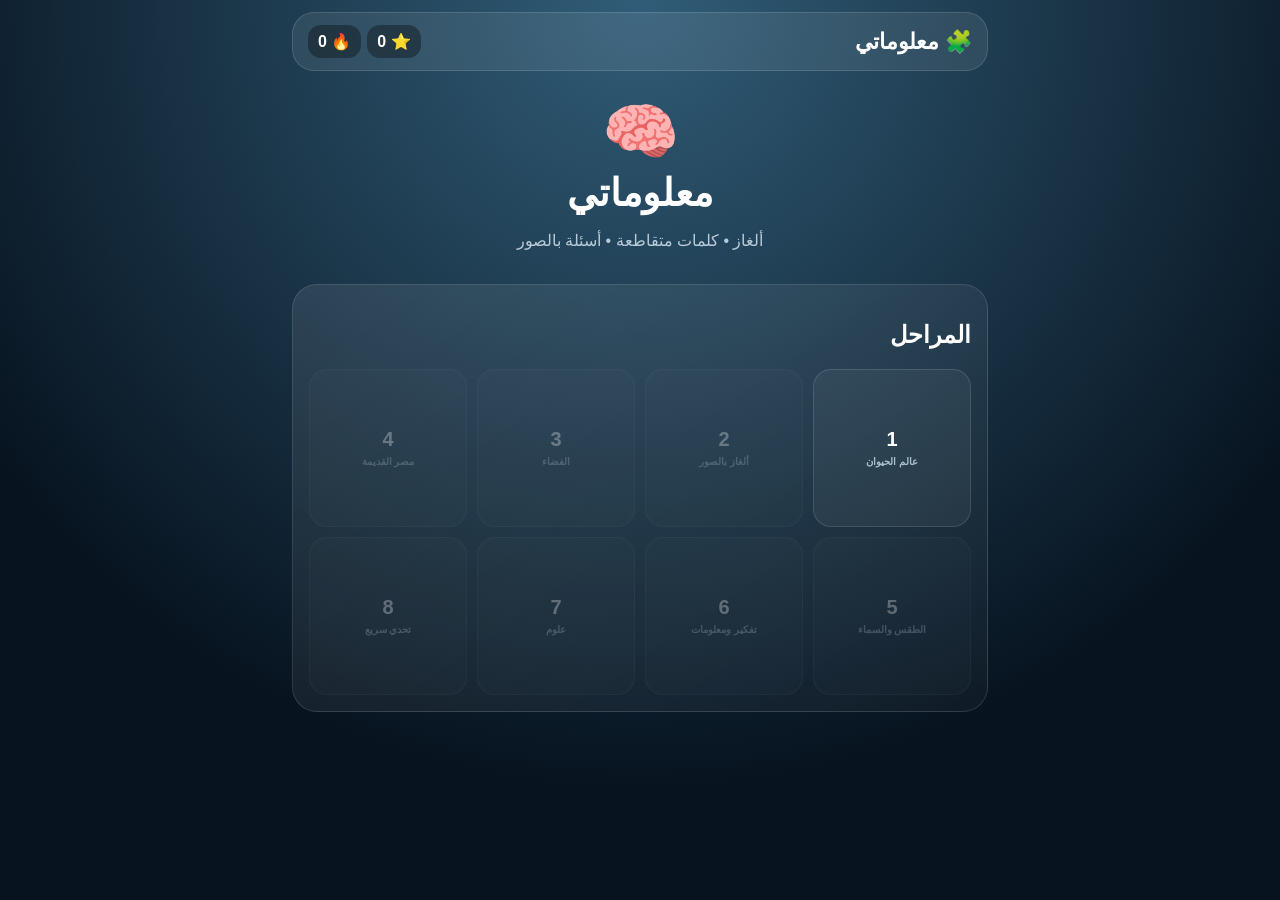
==== index.html @ 5877c662 "إصلاح شبكة الكلمات المتقاطعة وجعل الخانات مدمجة والتحقق تلقائيًا" ====
<!doctype html><html lang="ar" dir="rtl"><head><meta charset="utf-8"><meta name="viewport" content="width=device-width,initial-scale=1,maximum-scale=1,user-scalable=no">
<title>معلوماتي</title><style>
*{box-sizing:border-box}body{margin:0;min-height:100vh;background:radial-gradient(circle at 50% 0,#315d78,#07131f 72%);color:#fff;font-family:Tahoma,Arial,sans-serif}.app{max-width:720px;margin:auto;padding:12px}.top{display:flex;justify-content:space-between;align-items:center;background:#ffffff14;border:1px solid #ffffff22;border-radius:22px;padding:12px 15px}.brand{font-size:22px;font-weight:900}.stats{display:flex;gap:6px}.pill{background:#0005;border-radius:13px;padding:7px 10px;font-weight:900}.screen{display:none}.screen.active{display:block}.hero{text-align:center;padding:25px 10px 18px}.logo{font-size:62px}h1{font-size:38px;margin:3px 0}.hero p{color:#b9cbd8}.card{background:linear-gradient(145deg,#ffffff16,#ffffff08);border:1px solid #ffffff20;border-radius:25px;padding:16px}.levels{display:grid;grid-template-columns:repeat(4,1fr);gap:10px}.level{aspect-ratio:1;border:1px solid #ffffff20;border-radius:18px;background:#ffffff0d;color:#fff;font-size:20px;font-weight:900}.level small{display:block;font-size:10px;color:#a9bfce;margin-top:5px}.level.done{background:#176b54}.level:disabled{opacity:.3}.gamehead{display:flex;align-items:center;justify-content:space-between;margin:12px 0}.back{border:0;border-radius:13px;padding:9px 12px;background:#ffffff14;color:#fff}.topic{text-align:center;color:#b9cbd8;font-size:13px;margin:4px 0 12px}.cluebox{background:#091824;border-radius:18px;padding:13px;margin-bottom:14px}.clueNo{color:#e9bd49;font-weight:900;font-size:13px}.clue{font-size:19px;font-weight:800;line-height:1.5;margin-top:4px}.photo{width:100%;max-height:230px;object-fit:cover;border-radius:15px;margin-top:10px;border:1px solid #ffffff22}.hint{text-align:center;color:#9fb4c2;font-size:12px;margin:5px 0 12px}.grid{display:grid;gap:0;justify-content:center;margin:10px auto 18px;overflow:auto;max-width:100%}.sq{width:42px;height:42px;border:1px solid #526d7d;background:#102331;display:flex;align-items:center;justify-content:center;font-size:21px;font-weight:900;cursor:pointer;position:relative}.sq.active{background:#304d60;border-color:#e6b942;box-shadow:inset 0 0 0 2px #e6b942}.sq.good{background:#176b54;color:#fff}.native{position:absolute;opacity:0;width:1px;height:1px;left:0;bottom:0}.msg{text-align:center;min-height:25px;margin:6px;font-weight:900}.big{width:100%;border:0;border-radius:15px;padding:15px;margin-top:8px;background:linear-gradient(135deg,#f2c14e,#d89220);color:#18120a;font-size:17px;font-weight:900}.secondary{background:#ffffff13;color:#fff}.win{position:fixed;inset:0;background:#020b13ee;display:none;align-items:center;justify-content:center;padding:20px;z-index:9}.win.show{display:flex}.winbox{width:min(430px,100%);text-align:center;background:linear-gradient(145deg,#18334a,#0b1b2a);border:1px solid #ffffff25;border-radius:28px;padding:25px}.emoji{font-size:62px}@media(max-width:430px){.sq{width:35px;height:35px;font-size:17px}.level{font-size:18px}}
</style></head><body><main class="app"><div class="top"><div class="brand">🧩 معلوماتي</div><div class="stats"><span class="pill">⭐ <b id="points">0</b></span><span class="pill">🔥 <b id="streak">0</b></span></div></div>
<section id="home" class="screen active"><div class="hero"><div class="logo">🧠</div><h1>معلوماتي</h1><p>ألغاز • كلمات متقاطعة • أسئلة بالصور</p></div><div class="card"><h2>المراحل</h2><div id="levels" class="levels"></div></div></section>
<section id="game" class="screen"><div class="gamehead"><button class="back" id="back">← المراحل</button><b>المرحلة <span id="num"></span></b><span class="pill">⭐ <span id="gpoints">0</span></span></div><div class="topic" id="topic"></div><div id="clue"></div><div class="card"><div class="hint">اضغط على كلمة لاختيارها، واضغط عليها مرة أخرى لتغيير الاتجاه</div><div id="grid" class="grid"></div><input id="native" class="native" type="text" inputmode="text" autocomplete="off" autocorrect="off" autocapitalize="off"><div id="msg" class="msg"></div><button class="big secondary" id="clear">مسح</button></div></section></main>
<div id="win" class="win"><div class="winbox"><div class="emoji">🎉</div><h2>أحسنت!</h2><p id="wintext"></p><button class="big" id="next">المرحلة التالية</button><button class="big secondary" id="winback">العودة للمراحل</button></div></div>
<script>
const IMG={elephant:'https://commons.wikimedia.org/wiki/Special:Redirect/file/Elephant_calf.jpg',dolphin:'https://commons.wikimedia.org/wiki/Special:Redirect/file/Common_dolphin.jpg',mask:'https://commons.wikimedia.org/wiki/Special:Redirect/file/Mask_of_Tutankhamun.svg',lightning:'https://commons.wikimedia.org/wiki/Special:Redirect/file/LightningImage.jpg'};
const stages=[
{title:'عالم الحيوان',words:[['دولفين','ثديي بحري ذكي يستخدم تحديد الموقع بالصدى'],['فيل','حيوان ضخم يتميز بخرطوم طويل'],['نمر','حيوان مفترس مخطط'],['رعد','صوت يصاحب العواصف الرعدية'],['ليل','الفترة التي تغيب فيها الشمس']]},
{title:'ألغاز بالصور',words:[['قناع','ما الشيء الذهبي الظاهر في الصورة؟',IMG.mask],['برق','ما الظاهرة الجوية الظاهرة في الصورة؟',IMG.lightning],['نسر','ما الطائر الجارح في السؤال؟'],['عين','عضو الإبصار في الإنسان'],['ماء','مادة سائلة أساسية للحياة']]},
{title:'الفضاء',words:[['مجرة','تجمع هائل من النجوم والغاز والغبار'],['قمر','جسم يدور حول كوكب'],['نجوم','أجرام مضيئة في السماء'],['هبل','تلسكوب فضائي شهير'],['مريخ','كوكب يعرف بالكوكب الأحمر']]},
{title:'مصر القديمة',words:[['مومياء','جثمان حُفظ بطريقة خاصة في مصر القديمة'],['ملك','حاكم أو صاحب سلطة'],['هواء','ما يحيط بنا ونتنفسه'],['نهر','مجرى مائي طبيعي'],['ميزان','أداة تستخدم للقياس']]},
{title:'الطقس والسماء',words:[['صاعقة','تفريغ كهربائي قوي يصل إلى الأرض'],['برق','تفريغ كهربائي مرئي في الغلاف الجوي',IMG.lightning],['رعد','صوت يصاحب العواصف الرعدية'],['عين','عضو الإبصار'],['سحاب','تجمع من قطرات الماء أو بلورات الجليد']]},
{title:'تفكير ومعلومات',words:[['محيط','مسطح مائي هائل يحيط بالقارات'],['نيل','نهر شهير يمر في مصر'],['شمس','النجم الأقرب إلى الأرض'],['هرم','بناء ذو جوانب مثلثة'],['مفتاح','أداة تفتح قفلاً']]},
{title:'علوم',words:[['كهرباء','نوع من الطاقة يرتبط بالشحنات الكهربائية'],['ضوء','ما يصل إلى العين من مصدر مضيء'],['نور','إشعاع يجعل الأشياء مرئية'],['ذرة','أصغر وحدة من عنصر كيميائي تحتفظ بخصائصه'],['مجرة','نظام هائل يضم نجوماً كثيرة']]},
{title:'تحدي سريع',words:[['منارة','بناء مرتفع يُهتدى به أو يدل على موقع'],['نسر','طائر جارح قوي'],['اسد','حيوان مفترس يلقب بملك الغابة'],['بحر','مسطح مائي أصغر من المحيط عادة'],['قمر','تابع طبيعي لكوكب']]}
];
let current=0,activeWord=0,answer='',points=+localStorage.mpoints||0,streak=+localStorage.mstreak||0,done=JSON.parse(localStorage.mdone||'[]'),solved={};const $=id=>document.getElementById(id);
function norm(s){return s.replace(/[أإآ]/g,'ا').replace(/ة/g,'ه').replace(/ى/g,'ي').replace(/ـ/g,'').replace(/\s/g,'')}
function save(){localStorage.mpoints=points;localStorage.mstreak=streak;localStorage.mdone=JSON.stringify(done);$('points').textContent=points;$('streak').textContent=streak}
function show(id){document.querySelectorAll('.screen').forEach(x=>x.classList.remove('active'));$(id).classList.add('active')}
function levels(){let h='';stages.forEach((s,i)=>{let locked=i>0&&!done.includes(i-1);h+=`<button class="level ${done.includes(i)?'done':''}" ${locked?'disabled':''} data-i="${i}">${done.includes(i)?'✓':i+1}<small>${s.title}</small></button>`});$('levels').innerHTML=h;document.querySelectorAll('.level').forEach(b=>b.onclick=()=>open(+b.dataset.i))}
function build(){const ws=stages[current].words.map(x=>norm(x[0])),central=ws[0],size=Math.max(15,central.length+8),mid=Math.floor(size/2),g=Array.from({length:size},()=>Array(size).fill('')),placed=[{w:central,r:mid-Math.floor(central.length/2),c:mid,d:'v'}];for(let k=0;k<central.length;k++)g[placed[0].r+k][mid]=central[k];const used=new Set();for(let i=1;i<ws.length;i++){let w=ws[i],found=false;for(let a=0;a<w.length&&!found;a++)for(let b=0;b<central.length&&!found;b++){if(w[a]!==central[b]||used.has(b))continue;let r=mid+b,c=mid-a;if(c<0||c+w.length>size)continue;let ok=true;for(let k=0;k<w.length;k++)if(g[r][c+k]&&g[r][c+k]!==w[k])ok=false;if(ok){for(let k=0;k<w.length;k++)g[r][c+k]=w[k];placed.push({w,r,c,d:'h'});used.add(b);found=true}}}let minR=size,maxR=0,minC=size,maxC=0;for(let r=0;r<size;r++)for(let c=0;c<size;c++)if(g[r][c]){minR=Math.min(minR,r);maxR=Math.max(maxR,r);minC=Math.min(minC,c);maxC=Math.max(maxC,c)}return{g,placed,minR,maxR,minC,maxC}}
function belongs(p,r,c){return p.d==='h'?r===p.r&&c>=p.c&&c<p.c+p.w.length:c===p.c&&r>=p.r&&r<p.r+p.w.length}
function render(){let s=stages[current],lay=build(),cols=lay.maxC-lay.minC+1;$('grid').style.gridTemplateColumns=`repeat(${cols},42px)`;let html='';for(let r=lay.minR;r<=lay.maxR;r++)for(let c=lay.minC;c<=lay.maxC;c++){if(!lay.g[r][c])continue;let hits=lay.placed.map((p,i)=>belongs(p,r,c)?i:-1).filter(i=>i>=0),active=hits.includes(activeWord),ch='';if(active){let p=lay.placed[active],pos=p.d==='h'?c-p.c:r-p.r;ch=norm(answer)[pos]||''}html+=`<div class="sq ${active?'active':''} ${solved[activeWord]?'good':''}" data-r="${r}" data-c="${c}">${ch}</div>`}$('grid').innerHTML=html;document.querySelectorAll('.sq').forEach(x=>x.onclick=()=>select(+x.dataset.r,+x.dataset.c,lay));renderClue(lay)}
function select(r,c,lay){let hits=lay.placed.map((p,i)=>belongs(p,r,c)?i:-1).filter(i=>i>=0);if(!hits.length)return;if(hits.includes(activeWord)&&hits.length>1)activeWord=hits[(hits.indexOf(activeWord)+1)%hits.length];else activeWord=hits[0];answer=solved[activeWord]?norm(stages[current].words[activeWord][0]):'';$('native').value=answer;render();focusInput()}
function renderClue(lay){let w=stages[current].words[activeWord],p=lay.placed[activeWord];$('clue').innerHTML=`<div class="cluebox"><div class="clueNo">${p.d==='h'?'أفقي':'عمودي'} • السؤال ${activeWord+1}</div><div class="clue">${w[1]}</div>${w[2]?`<img class="photo" src="${w[2]}" alt="صورة السؤال">`:''}</div>`}
function focusInput(){let n=$('native');n.focus();try{n.setSelectionRange(n.value.length,n.value.length)}catch(e){}}
function autoCheck(){let w=norm(stages[current].words[activeWord][0]);answer=norm($('native').value).slice(0,w.length);$('native').value=answer;render();if(answer.length===w.length){if(answer===w){solved[activeWord]=true;points+=10;streak++;save();$('msg').textContent='✅ صحيح';setTimeout(nextWord,300)}else{$('msg').textContent='❌ غير صحيح';streak=0;save();setTimeout(()=>{answer='';$('native').value='';$('msg').textContent='';render();focusInput()},450)}}}
function nextWord(){let all=stages[current].words.every((_,i)=>solved[i]);if(all){if(!done.includes(current))done.push(current);points+=50;save();$('wintext').textContent='أكملت المرحلة بنجاح — +50 نقطة';$('win').classList.add('show')}else{let n=stages[current].words.findIndex((_,i)=>!solved[i]);activeWord=n;answer='';$('native').value='';$('msg').textContent='';render();focusInput()}}
function open(i){current=i;activeWord=0;answer='';solved={};$('num').textContent=i+1;$('topic').textContent=stages[i].title;$('msg').textContent='';$('gpoints').textContent=points;show('game');render();setTimeout(focusInput,180)}
$('native').addEventListener('input',autoCheck);$('clear').onclick=()=>{answer='';$('native').value='';$('msg').textContent='';render();focusInput()};$('back').onclick=()=>{levels();show('home')};$('winback').onclick=()=>{$('win').classList.remove('show');levels();show('home')};$('next').onclick=()=>{$('win').classList.remove('show');let n=current+1;if(n<stages.length)open(n);else{levels();show('home')}};save();levels();
</script></body></html>
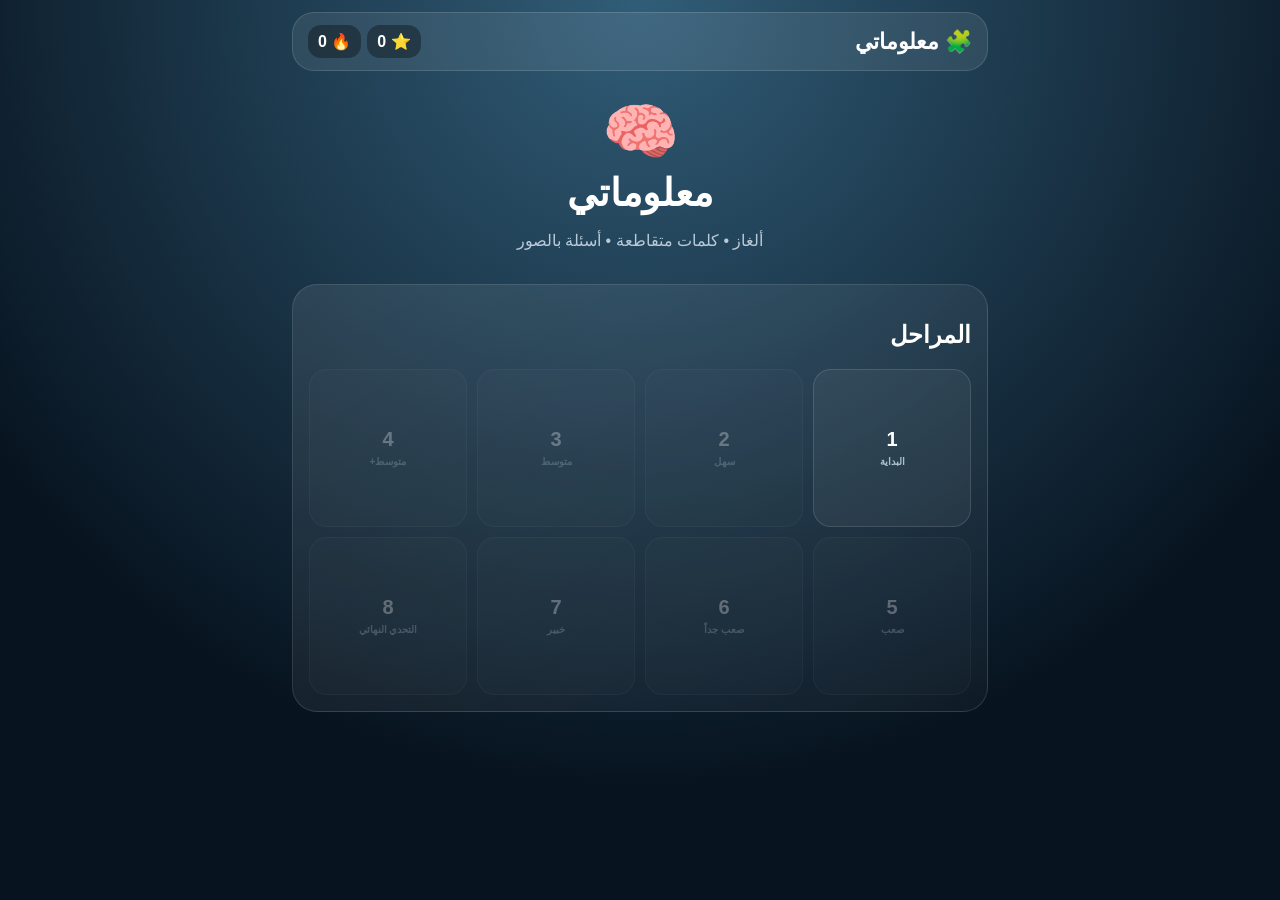
==== commit eb5df9da: "تحسين تدرج الأسئلة وتصميم الكلمات المتقاطعة داخل صندوق" ====
--- a/index.html
+++ b/index.html
@@ -1,35 +1,41 @@
-<!doctype html><html lang="ar" dir="rtl"><head><meta charset="utf-8"><meta name="viewport" content="width=device-width,initial-scale=1,maximum-scale=1,user-scalable=no">
-<title>معلوماتي</title><style>
-*{box-sizing:border-box}body{margin:0;min-height:100vh;background:radial-gradient(circle at 50% 0,#315d78,#07131f 72%);color:#fff;font-family:Tahoma,Arial,sans-serif}.app{max-width:720px;margin:auto;padding:12px}.top{display:flex;justify-content:space-between;align-items:center;background:#ffffff14;border:1px solid #ffffff22;border-radius:22px;padding:12px 15px}.brand{font-size:22px;font-weight:900}.stats{display:flex;gap:6px}.pill{background:#0005;border-radius:13px;padding:7px 10px;font-weight:900}.screen{display:none}.screen.active{display:block}.hero{text-align:center;padding:25px 10px 18px}.logo{font-size:62px}h1{font-size:38px;margin:3px 0}.hero p{color:#b9cbd8}.card{background:linear-gradient(145deg,#ffffff16,#ffffff08);border:1px solid #ffffff20;border-radius:25px;padding:16px}.levels{display:grid;grid-template-columns:repeat(4,1fr);gap:10px}.level{aspect-ratio:1;border:1px solid #ffffff20;border-radius:18px;background:#ffffff0d;color:#fff;font-size:20px;font-weight:900}.level small{display:block;font-size:10px;color:#a9bfce;margin-top:5px}.level.done{background:#176b54}.level:disabled{opacity:.3}.gamehead{display:flex;align-items:center;justify-content:space-between;margin:12px 0}.back{border:0;border-radius:13px;padding:9px 12px;background:#ffffff14;color:#fff}.topic{text-align:center;color:#b9cbd8;font-size:13px;margin:4px 0 12px}.cluebox{background:#091824;border-radius:18px;padding:13px;margin-bottom:14px}.clueNo{color:#e9bd49;font-weight:900;font-size:13px}.clue{font-size:19px;font-weight:800;line-height:1.5;margin-top:4px}.photo{width:100%;max-height:230px;object-fit:cover;border-radius:15px;margin-top:10px;border:1px solid #ffffff22}.hint{text-align:center;color:#9fb4c2;font-size:12px;margin:5px 0 12px}.grid{display:grid;gap:0;justify-content:center;margin:10px auto 18px;overflow:auto;max-width:100%}.sq{width:42px;height:42px;border:1px solid #526d7d;background:#102331;display:flex;align-items:center;justify-content:center;font-size:21px;font-weight:900;cursor:pointer;position:relative}.sq.active{background:#304d60;border-color:#e6b942;box-shadow:inset 0 0 0 2px #e6b942}.sq.good{background:#176b54;color:#fff}.native{position:absolute;opacity:0;width:1px;height:1px;left:0;bottom:0}.msg{text-align:center;min-height:25px;margin:6px;font-weight:900}.big{width:100%;border:0;border-radius:15px;padding:15px;margin-top:8px;background:linear-gradient(135deg,#f2c14e,#d89220);color:#18120a;font-size:17px;font-weight:900}.secondary{background:#ffffff13;color:#fff}.win{position:fixed;inset:0;background:#020b13ee;display:none;align-items:center;justify-content:center;padding:20px;z-index:9}.win.show{display:flex}.winbox{width:min(430px,100%);text-align:center;background:linear-gradient(145deg,#18334a,#0b1b2a);border:1px solid #ffffff25;border-radius:28px;padding:25px}.emoji{font-size:62px}@media(max-width:430px){.sq{width:35px;height:35px;font-size:17px}.level{font-size:18px}}
-</style></head><body><main class="app"><div class="top"><div class="brand">🧩 معلوماتي</div><div class="stats"><span class="pill">⭐ <b id="points">0</b></span><span class="pill">🔥 <b id="streak">0</b></span></div></div>
+<!doctype html>
+<html lang="ar" dir="rtl">
+<head>
+<meta charset="utf-8"><meta name="viewport" content="width=device-width,initial-scale=1,maximum-scale=1,user-scalable=no">
+<title>معلوماتي</title>
+<style>
+*{box-sizing:border-box}body{margin:0;min-height:100vh;background:radial-gradient(circle at 50% 0,#315d78,#07131f 72%);color:#fff;font-family:Tahoma,Arial,sans-serif}.app{max-width:720px;margin:auto;padding:12px}.top{display:flex;justify-content:space-between;align-items:center;background:#ffffff14;border:1px solid #ffffff22;border-radius:22px;padding:12px 15px}.brand{font-size:22px;font-weight:900}.stats{display:flex;gap:6px}.pill{background:#0005;border-radius:13px;padding:7px 10px;font-weight:900}.screen{display:none}.screen.active{display:block}.hero{text-align:center;padding:25px 10px 18px}.logo{font-size:62px}h1{font-size:38px;margin:3px 0}.hero p{color:#b9cbd8}.card{background:linear-gradient(145deg,#ffffff16,#ffffff08);border:1px solid #ffffff20;border-radius:25px;padding:16px}.levels{display:grid;grid-template-columns:repeat(4,1fr);gap:10px}.level{aspect-ratio:1;border:1px solid #ffffff20;border-radius:18px;background:#ffffff0d;color:#fff;font-size:20px;font-weight:900}.level small{display:block;font-size:10px;color:#a9bfce;margin-top:5px}.level.done{background:#176b54}.level:disabled{opacity:.3}.gamehead{display:flex;align-items:center;justify-content:space-between;margin:12px 0}.back{border:0;border-radius:13px;padding:9px 12px;background:#ffffff14;color:#fff}.topic{text-align:center;color:#b9cbd8;font-size:13px;margin:4px 0 12px}.cluebox{background:#091824;border-radius:18px;padding:13px;margin-bottom:14px}.clueNo{color:#e9bd49;font-weight:900;font-size:13px}.clue{font-size:19px;font-weight:800;line-height:1.5;margin-top:4px}.photo{width:100%;max-height:210px;object-fit:cover;border-radius:15px;margin-top:10px;border:1px solid #ffffff22}.hint{text-align:center;color:#9fb4c2;font-size:12px;margin:5px 0 12px}.board{display:flex;justify-content:center;padding:12px;background:#07131d;border-radius:22px;border:2px solid #526d7d;box-shadow:inset 0 0 0 4px #0d2432;margin-bottom:15px}.grid{--cell:39px;display:grid;gap:2px;justify-content:center;touch-action:manipulation}.sq,.void{width:var(--cell);height:var(--cell)}.sq{border:1px solid #607b8a;background:#102b3a;display:flex;align-items:center;justify-content:center;font-size:20px;font-weight:900;cursor:pointer;border-radius:3px}.void{background:#030b11;border:1px solid #07131a;border-radius:3px}.sq.active{background:#304d60;border-color:#e6b942;box-shadow:inset 0 0 0 2px #e6b942}.sq.good{background:#176b54;color:#fff}.native{position:fixed;opacity:0;width:1px;height:1px;left:0;bottom:0;border:0;padding:0}.msg{text-align:center;min-height:25px;margin:6px;font-weight:900}.big{width:100%;border:0;border-radius:15px;padding:15px;margin-top:8px;background:linear-gradient(135deg,#f2c14e,#d89220);color:#18120a;font-size:17px;font-weight:900}.secondary{background:#ffffff13;color:#fff}.win{position:fixed;inset:0;background:#020b13ee;display:none;align-items:center;justify-content:center;padding:20px;z-index:9}.win.show{display:flex}.winbox{width:min(430px,100%);text-align:center;background:linear-gradient(145deg,#18334a,#0b1b2a);border:1px solid #ffffff25;border-radius:28px;padding:25px}.emoji{font-size:62px}@media(max-width:430px){.grid{--cell:32px}.sq{font-size:16px}.board{padding:8px}.level{font-size:18px}}
+</style>
+</head>
+<body>
+<main class="app"><div class="top"><div class="brand">🧩 معلوماتي</div><div class="stats"><span class="pill">⭐ <b id="points">0</b></span><span class="pill">🔥 <b id="streak">0</b></span></div></div>
 <section id="home" class="screen active"><div class="hero"><div class="logo">🧠</div><h1>معلوماتي</h1><p>ألغاز • كلمات متقاطعة • أسئلة بالصور</p></div><div class="card"><h2>المراحل</h2><div id="levels" class="levels"></div></div></section>
-<section id="game" class="screen"><div class="gamehead"><button class="back" id="back">← المراحل</button><b>المرحلة <span id="num"></span></b><span class="pill">⭐ <span id="gpoints">0</span></span></div><div class="topic" id="topic"></div><div id="clue"></div><div class="card"><div class="hint">اضغط على كلمة لاختيارها، واضغط عليها مرة أخرى لتغيير الاتجاه</div><div id="grid" class="grid"></div><input id="native" class="native" type="text" inputmode="text" autocomplete="off" autocorrect="off" autocapitalize="off"><div id="msg" class="msg"></div><button class="big secondary" id="clear">مسح</button></div></section></main>
+<section id="game" class="screen"><div class="gamehead"><button class="back" id="back">← المراحل</button><b>المرحلة <span id="num"></span></b><span class="pill">⭐ <span id="gpoints">0</span></span></div><div class="topic" id="topic"></div><div id="clue"></div><div class="card"><div class="hint">اختر الكلمة ثم اكتب الإجابة. الحروف الصحيحة تبقى ظاهرة في الصندوق.</div><div class="board"><div id="grid" class="grid"></div></div><input id="native" class="native" type="text" inputmode="text" autocomplete="off" autocorrect="off" autocapitalize="off"><div id="msg" class="msg"></div><button class="big secondary" id="clear">مسح</button></div></section></main>
 <div id="win" class="win"><div class="winbox"><div class="emoji">🎉</div><h2>أحسنت!</h2><p id="wintext"></p><button class="big" id="next">المرحلة التالية</button><button class="big secondary" id="winback">العودة للمراحل</button></div></div>
 <script>
-const IMG={elephant:'https://commons.wikimedia.org/wiki/Special:Redirect/file/Elephant_calf.jpg',dolphin:'https://commons.wikimedia.org/wiki/Special:Redirect/file/Common_dolphin.jpg',mask:'https://commons.wikimedia.org/wiki/Special:Redirect/file/Mask_of_Tutankhamun.svg',lightning:'https://commons.wikimedia.org/wiki/Special:Redirect/file/LightningImage.jpg'};
+const IMG={mask:'https://commons.wikimedia.org/wiki/Special:Redirect/file/Mask_of_Tutankhamun.svg',lightning:'https://commons.wikimedia.org/wiki/Special:Redirect/file/LightningImage.jpg'};
 const stages=[
-{title:'عالم الحيوان',words:[['دولفين','ثديي بحري ذكي يستخدم تحديد الموقع بالصدى'],['فيل','حيوان ضخم يتميز بخرطوم طويل'],['نمر','حيوان مفترس مخطط'],['رعد','صوت يصاحب العواصف الرعدية'],['ليل','الفترة التي تغيب فيها الشمس']]},
-{title:'ألغاز بالصور',words:[['قناع','ما الشيء الذهبي الظاهر في الصورة؟',IMG.mask],['برق','ما الظاهرة الجوية الظاهرة في الصورة؟',IMG.lightning],['نسر','ما الطائر الجارح في السؤال؟'],['عين','عضو الإبصار في الإنسان'],['ماء','مادة سائلة أساسية للحياة']]},
-{title:'الفضاء',words:[['مجرة','تجمع هائل من النجوم والغاز والغبار'],['قمر','جسم يدور حول كوكب'],['نجوم','أجرام مضيئة في السماء'],['هبل','تلسكوب فضائي شهير'],['مريخ','كوكب يعرف بالكوكب الأحمر']]},
-{title:'مصر القديمة',words:[['مومياء','جثمان حُفظ بطريقة خاصة في مصر القديمة'],['ملك','حاكم أو صاحب سلطة'],['هواء','ما يحيط بنا ونتنفسه'],['نهر','مجرى مائي طبيعي'],['ميزان','أداة تستخدم للقياس']]},
-{title:'الطقس والسماء',words:[['صاعقة','تفريغ كهربائي قوي يصل إلى الأرض'],['برق','تفريغ كهربائي مرئي في الغلاف الجوي',IMG.lightning],['رعد','صوت يصاحب العواصف الرعدية'],['عين','عضو الإبصار'],['سحاب','تجمع من قطرات الماء أو بلورات الجليد']]},
-{title:'تفكير ومعلومات',words:[['محيط','مسطح مائي هائل يحيط بالقارات'],['نيل','نهر شهير يمر في مصر'],['شمس','النجم الأقرب إلى الأرض'],['هرم','بناء ذو جوانب مثلثة'],['مفتاح','أداة تفتح قفلاً']]},
-{title:'علوم',words:[['كهرباء','نوع من الطاقة يرتبط بالشحنات الكهربائية'],['ضوء','ما يصل إلى العين من مصدر مضيء'],['نور','إشعاع يجعل الأشياء مرئية'],['ذرة','أصغر وحدة من عنصر كيميائي تحتفظ بخصائصه'],['مجرة','نظام هائل يضم نجوماً كثيرة']]},
-{title:'تحدي سريع',words:[['منارة','بناء مرتفع يُهتدى به أو يدل على موقع'],['نسر','طائر جارح قوي'],['اسد','حيوان مفترس يلقب بملك الغابة'],['بحر','مسطح مائي أصغر من المحيط عادة'],['قمر','تابع طبيعي لكوكب']]}
+{title:'البداية',words:[['قط','حيوان أليف صغير'],['شمس','نجم نراه نهاراً'],['بحر','مسطح مائي واسع'],['قمر','جسم نراه ليلاً'],['فيل','حيوان ضخم له خرطوم'],['نحلة','حشرة تنتج العسل']]},
+{title:'سهل',words:[['دولفين','ثديي يعيش في البحر'],['نمر','حيوان مفترس مخطط'],['مطر','ماء ينزل من السحب'],['نسر','طائر جارح قوي'],['هرم','بناء هندسي شهير'],['مفتاح','أداة تفتح القفل']]},
+{title:'متوسط',words:[['مجرة','تجمع هائل من النجوم'],['بوصلة','أداة تحدد الاتجاهات'],['بركان','جبل قد يقذف الحمم'],['مومياء','جثمان حُفظ بطريقة خاصة'],['زرافة','حيوان طويل الرقبة'],['كهرباء','طاقة مرتبطة بالشحنات']]},
+{title:'متوسط+',words:[['ديناصور','حيوان عاش في عصور قديمة'],['محيط','مسطح مائي هائل يحيط بالقارات'],['صاعقة','تفريغ كهربائي قوي يصل إلى الأرض'],['حضارة','مجتمع متقدم له نظم وثقافة'],['جاذبية','قوة تجذب الأجسام نحو بعضها'],['مغناطيس','جسم يجذب بعض المعادن']]},
+{title:'صعب',words:[['فوتوسينثيز','عملية تصنع بها النباتات غذاءها من الضوء'],['استوائية','منطقة قريبة من خط الاستواء'],['كوكبة','مجموعة نجوم تبدو كأنها شكل معين'],['زئبق','أقرب كوكب إلى الشمس'],['تلسكوب','أداة لرؤية الأجرام البعيدة'],['احتباس','ظاهرة ارتفاع حرارة الغلاف الجوي']]},
+{title:'صعب جداً',words:[['كروموسوم','بنية تحمل المادة الوراثية داخل الخلية'],['ميكروسكوب','أداة تكبر الأجسام الدقيقة'],['ديناميكا','فرع من الميكانيكا يدرس الحركة والقوى'],['فسيولوجيا','علم وظائف أعضاء الكائنات الحية'],['أحفورة','بقايا أو آثار كائنات قديمة محفوظة'],['مجرة','نظام هائل من النجوم والغاز والغبار']]},
+{title:'خبير',words:[['أنثروبولوجيا','علم يدرس الإنسان وثقافاته وتطوره'],['جيولوجيا','علم يدرس الأرض وبنيتها وتاريخها'],['كهرومغناطيسية','مجال يدرس العلاقة بين الكهرباء والمغناطيسية'],['ميثولوجيا','دراسة الأساطير ومجموعاتها'],['فلكلوري','ما يتعلق بالموروث الشعبي'],['بيولوجيا','علم دراسة الكائنات الحية']]},
+{title:'التحدي النهائي',words:[['فلسفة','بحث عقلي في قضايا الوجود والمعرفة والقيم'],['فيزياء','علم يدرس المادة والطاقة والقوانين الطبيعية'],['استعمار','سيطرة دولة على أرض أو شعب خارج حدودها'],['ديمقراطية','نظام يقوم على مشاركة الشعب في الحكم'],['معلوماتية','مجال يهتم بمعالجة المعلومات حاسوبياً'],['حضارة','منظومة متكاملة من منجزات مجتمع ما']]}
 ];
-let current=0,activeWord=0,answer='',points=+localStorage.mpoints||0,streak=+localStorage.mstreak||0,done=JSON.parse(localStorage.mdone||'[]'),solved={};const $=id=>document.getElementById(id);
-function norm(s){return s.replace(/[أإآ]/g,'ا').replace(/ة/g,'ه').replace(/ى/g,'ي').replace(/ـ/g,'').replace(/\s/g,'')}
-function save(){localStorage.mpoints=points;localStorage.mstreak=streak;localStorage.mdone=JSON.stringify(done);$('points').textContent=points;$('streak').textContent=streak}
+let current=0,activeWord=0,answer='',points=+localStorage.mpoints||0,streak=+localStorage.mstreak||0,done=JSON.parse(localStorage.mdone||'[]'),solved={};
+const $=id=>document.getElementById(id);function norm(s){return String(s).replace(/[أإآ]/g,'ا').replace(/ة/g,'ه').replace(/ى/g,'ي').replace(/ـ/g,'').replace(/\s/g,'')}
+function save(){localStorage.mpoints=points;localStorage.mstreak=streak;localStorage.mdone=JSON.stringify(done);$('points').textContent=points;$('streak').textContent=streak;$('gpoints').textContent=points}
 function show(id){document.querySelectorAll('.screen').forEach(x=>x.classList.remove('active'));$(id).classList.add('active')}
-function levels(){let h='';stages.forEach((s,i)=>{let locked=i>0&&!done.includes(i-1);h+=`<button class="level ${done.includes(i)?'done':''}" ${locked?'disabled':''} data-i="${i}">${done.includes(i)?'✓':i+1}<small>${s.title}</small></button>`});$('levels').innerHTML=h;document.querySelectorAll('.level').forEach(b=>b.onclick=()=>open(+b.dataset.i))}
-function build(){const ws=stages[current].words.map(x=>norm(x[0])),central=ws[0],size=Math.max(15,central.length+8),mid=Math.floor(size/2),g=Array.from({length:size},()=>Array(size).fill('')),placed=[{w:central,r:mid-Math.floor(central.length/2),c:mid,d:'v'}];for(let k=0;k<central.length;k++)g[placed[0].r+k][mid]=central[k];const used=new Set();for(let i=1;i<ws.length;i++){let w=ws[i],found=false;for(let a=0;a<w.length&&!found;a++)for(let b=0;b<central.length&&!found;b++){if(w[a]!==central[b]||used.has(b))continue;let r=mid+b,c=mid-a;if(c<0||c+w.length>size)continue;let ok=true;for(let k=0;k<w.length;k++)if(g[r][c+k]&&g[r][c+k]!==w[k])ok=false;if(ok){for(let k=0;k<w.length;k++)g[r][c+k]=w[k];placed.push({w,r,c,d:'h'});used.add(b);found=true}}}let minR=size,maxR=0,minC=size,maxC=0;for(let r=0;r<size;r++)for(let c=0;c<size;c++)if(g[r][c]){minR=Math.min(minR,r);maxR=Math.max(maxR,r);minC=Math.min(minC,c);maxC=Math.max(maxC,c)}return{g,placed,minR,maxR,minC,maxC}}
-function belongs(p,r,c){return p.d==='h'?r===p.r&&c>=p.c&&c<p.c+p.w.length:c===p.c&&r>=p.r&&r<p.r+p.w.length}
-function render(){let s=stages[current],lay=build(),cols=lay.maxC-lay.minC+1;$('grid').style.gridTemplateColumns=`repeat(${cols},42px)`;let html='';for(let r=lay.minR;r<=lay.maxR;r++)for(let c=lay.minC;c<=lay.maxC;c++){if(!lay.g[r][c])continue;let hits=lay.placed.map((p,i)=>belongs(p,r,c)?i:-1).filter(i=>i>=0),active=hits.includes(activeWord),ch='';if(active){let p=lay.placed[active],pos=p.d==='h'?c-p.c:r-p.r;ch=norm(answer)[pos]||''}html+=`<div class="sq ${active?'active':''} ${solved[activeWord]?'good':''}" data-r="${r}" data-c="${c}">${ch}</div>`}$('grid').innerHTML=html;document.querySelectorAll('.sq').forEach(x=>x.onclick=()=>select(+x.dataset.r,+x.dataset.c,lay));renderClue(lay)}
-function select(r,c,lay){let hits=lay.placed.map((p,i)=>belongs(p,r,c)?i:-1).filter(i=>i>=0);if(!hits.length)return;if(hits.includes(activeWord)&&hits.length>1)activeWord=hits[(hits.indexOf(activeWord)+1)%hits.length];else activeWord=hits[0];answer=solved[activeWord]?norm(stages[current].words[activeWord][0]):'';$('native').value=answer;render();focusInput()}
-function renderClue(lay){let w=stages[current].words[activeWord],p=lay.placed[activeWord];$('clue').innerHTML=`<div class="cluebox"><div class="clueNo">${p.d==='h'?'أفقي':'عمودي'} • السؤال ${activeWord+1}</div><div class="clue">${w[1]}</div>${w[2]?`<img class="photo" src="${w[2]}" alt="صورة السؤال">`:''}</div>`}
+function levels(){let h='';stages.forEach((s,i)=>{let locked=i>0&&!done.includes(i-1);h+=`<button class="level ${done.includes(i)?'done':''}" ${locked?'disabled':''} data-i="${i}">${done.includes(i)?'✓':i+1}<small>${s.title}</small></button>`});$('levels').innerHTML=h;document.querySelectorAll('.level').forEach(b=>b.onclick=()=>openStage(+b.dataset.i))}
+function makeLayout(){const words=stages[current].words.map(x=>norm(x[0]));let size=15;let g=Array.from({length:size},()=>Array(size).fill(''));let pos=[];let order=[...words.keys()].sort((a,b)=>words[b].length-words[a].length);function fits(w,r,c,d){for(let k=0;k<w.length;k++){let rr=r+(d==='v'?k:0),cc=c+(d==='h'?k:0);if(rr<1||rr>=size-1||cc<1||cc>=size-1)return false;let x=g[rr][cc];if(x&&x!==w[k])return false}return true}function put(w,r,c,d,idx){for(let k=0;k<w.length;k++){let rr=r+(d==='v'?k:0),cc=c+(d==='h'?k:0);g[rr][cc]=w[k]}pos.push({idx,w,r,c,d})}let first=order[0],w=words[first];put(w,Math.floor(size/2)-Math.floor(w.length/2),Math.floor(size/2),'h',first);for(let oi=1;oi<order.length;oi++){let idx=order[oi],ww=words[idx],placed=false;for(let tries=0;tries<400&&!placed;tries++){let base=pos[Math.floor(Math.random()*pos.length)],d=base.d==='h'?'v':'h';let common=[];for(let a=0;a<ww.length;a++)for(let b=0;b<base.w.length;b++)if(ww[a]===base.w[b])common.push([a,b]);if(!common.length)continue;let [a,b]=common[Math.floor(Math.random()*common.length)];let r=base.r+(base.d==='v'?b:0)-(d==='v'?a:0),c=base.c+(base.d==='h'?b:0)-(d==='h'?a:0);if(fits(ww,r,c,d)){put(ww,r,c,d,idx);placed=true}}if(!placed){for(let r=2;r<size-2&&!placed;r++)for(let c=2;c<size-2&&!placed;c++)for(let d of ['h','v'])if(fits(ww,r,c,d)){put(ww,r,c,d,idx);placed=true}}}let min=1,max=size-2;return{g,pos,min,max}}
+function render(){let L=makeLayout();window.layout=L;let n=L.max-L.min+1;$('grid').style.gridTemplateColumns=`repeat(${n},var(--cell))`;let h='';for(let r=L.min;r<=L.max;r++)for(let c=L.min;c<=L.max;c++){let ch=L.g[r][c];if(!ch){h+='<div class="void"></div>';continue}let hits=L.pos.filter(p=>p.r<=r&&p.c<=c&&(p.d==='h'?r===p.r&&c<p.c+p.w.length:c===p.c&&r<p.r+p.w.length)).map(p=>p.idx);let si=hits.find(i=>solved[i]);let text='';if(si!==undefined){let p=L.pos.find(x=>x.idx===si);text=p.w[p.d==='h'?c-p.c:r-p.r]}else if(hits.includes(activeWord)){let p=L.pos.find(x=>x.idx===activeWord);text=norm(answer)[p.d==='h'?c-p.c:r-p.r]||''}h+=`<div class="sq ${hits.includes(activeWord)?'active':''} ${si!==undefined?'good':''}" data-r="${r}" data-c="${c}">${text}</div>`}$('grid').innerHTML=h;document.querySelectorAll('.sq').forEach(x=>x.onclick=()=>select(+x.dataset.r,+x.dataset.c));renderClue()}
+function select(r,c){let hits=layout.pos.filter(p=>p.r<=r&&p.c<=c&&(p.d==='h'?r===p.r&&c<p.c+p.w.length:c===p.c&&r<p.r+p.w.length)).map(p=>p.idx);if(!hits.length)return;if(hits.includes(activeWord)&&hits.length>1)activeWord=hits[(hits.indexOf(activeWord)+1)%hits.length];else activeWord=hits[0];answer=solved[activeWord]?norm(stages[current].words[activeWord][0]):'';$('native').value=answer;render();focusInput()}
+function renderClue(){let w=stages[current].words[activeWord],html=`<div class="cluebox"><div class="clueNo">السؤال ${activeWord+1}</div><div class="clue">${w[1]}</div>${w[2]?`<img class="photo" src="${w[2]}">`:''}</div>`;$('clue').innerHTML=html}
 function focusInput(){let n=$('native');n.focus();try{n.setSelectionRange(n.value.length,n.value.length)}catch(e){}}
-function autoCheck(){let w=norm(stages[current].words[activeWord][0]);answer=norm($('native').value).slice(0,w.length);$('native').value=answer;render();if(answer.length===w.length){if(answer===w){solved[activeWord]=true;points+=10;streak++;save();$('msg').textContent='✅ صحيح';setTimeout(nextWord,300)}else{$('msg').textContent='❌ غير صحيح';streak=0;save();setTimeout(()=>{answer='';$('native').value='';$('msg').textContent='';render();focusInput()},450)}}}
-function nextWord(){let all=stages[current].words.every((_,i)=>solved[i]);if(all){if(!done.includes(current))done.push(current);points+=50;save();$('wintext').textContent='أكملت المرحلة بنجاح — +50 نقطة';$('win').classList.add('show')}else{let n=stages[current].words.findIndex((_,i)=>!solved[i]);activeWord=n;answer='';$('native').value='';$('msg').textContent='';render();focusInput()}}
-function open(i){current=i;activeWord=0;answer='';solved={};$('num').textContent=i+1;$('topic').textContent=stages[i].title;$('msg').textContent='';$('gpoints').textContent=points;show('game');render();setTimeout(focusInput,180)}
-$('native').addEventListener('input',autoCheck);$('clear').onclick=()=>{answer='';$('native').value='';$('msg').textContent='';render();focusInput()};$('back').onclick=()=>{levels();show('home')};$('winback').onclick=()=>{$('win').classList.remove('show');levels();show('home')};$('next').onclick=()=>{$('win').classList.remove('show');let n=current+1;if(n<stages.length)open(n);else{levels();show('home')}};save();levels();
+function autoCheck(){let w=norm(stages[current].words[activeWord][0]);answer=norm($('native').value).slice(0,w.length);$('native').value=answer;render();if(answer.length===w.length){if(answer===w){solved[activeWord]=true;points+=10;streak++;save();$('msg').textContent='✅ صحيح';setTimeout(nextWord,450)}else{$('msg').textContent='❌ حاول مرة أخرى';streak=0;save();setTimeout(()=>{$('msg').textContent='';answer='';$('native').value='';render();focusInput()},650)}}}
+function nextWord(){if(stages[current].words.every((_,i)=>solved[i])){if(!done.includes(current))done.push(current);points+=50;save();$('wintext').textContent='أكملت المرحلة بنجاح — +50 نقطة';$('win').classList.add('show')}else{activeWord=stages[current].words.findIndex((_,i)=>!solved[i]);answer='';$('native').value='';$('msg').textContent='';render();focusInput()}}
+function openStage(i){current=i;activeWord=0;answer='';solved={};$('num').textContent=i+1;$('topic').textContent=stages[i].title;$('msg').textContent='';$('win').classList.remove('show');show('game');render();setTimeout(focusInput,180)}
+$('native').addEventListener('input',autoCheck);$('clear').onclick=()=>{answer='';$('native').value='';$('msg').textContent='';render();focusInput()};$('back').onclick=()=>{levels();show('home')};$('winback').onclick=()=>{$('win').classList.remove('show');levels();show('home')};$('next').onclick=()=>{$('win').classList.remove('show');let n=current+1;if(n<stages.length)openStage(n);else{levels();show('home')}};save();levels();
 </script></body></html>
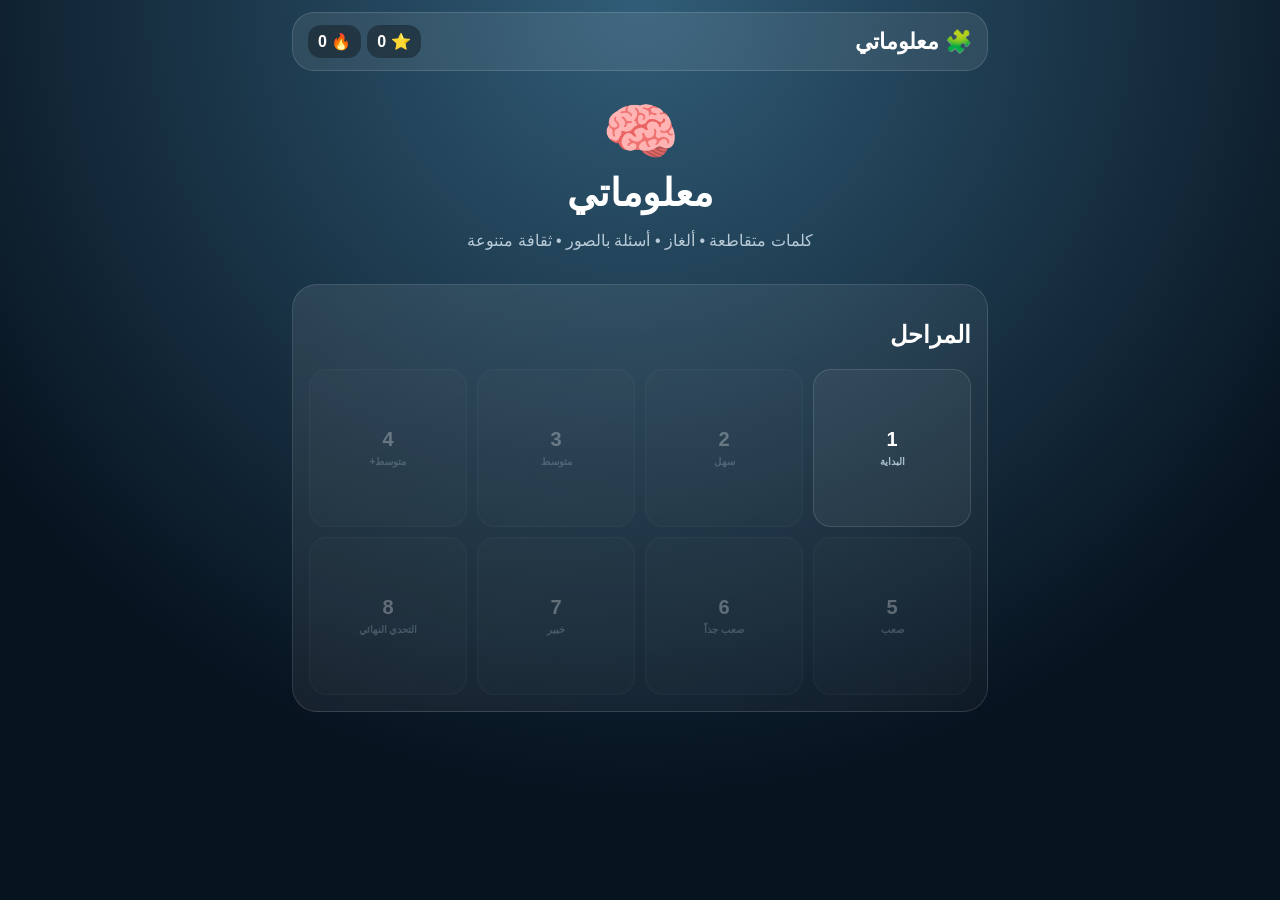
==== commit 907e05ad: "ربط بنك الصور والألغاز وإثراء تنوع وصعوبة الأسئلة" ====
--- a/index.html
+++ b/index.html
@@ -1,41 +1,24 @@
-<!doctype html>
-<html lang="ar" dir="rtl">
-<head>
-<meta charset="utf-8"><meta name="viewport" content="width=device-width,initial-scale=1,maximum-scale=1,user-scalable=no">
-<title>معلوماتي</title>
-<style>
-*{box-sizing:border-box}body{margin:0;min-height:100vh;background:radial-gradient(circle at 50% 0,#315d78,#07131f 72%);color:#fff;font-family:Tahoma,Arial,sans-serif}.app{max-width:720px;margin:auto;padding:12px}.top{display:flex;justify-content:space-between;align-items:center;background:#ffffff14;border:1px solid #ffffff22;border-radius:22px;padding:12px 15px}.brand{font-size:22px;font-weight:900}.stats{display:flex;gap:6px}.pill{background:#0005;border-radius:13px;padding:7px 10px;font-weight:900}.screen{display:none}.screen.active{display:block}.hero{text-align:center;padding:25px 10px 18px}.logo{font-size:62px}h1{font-size:38px;margin:3px 0}.hero p{color:#b9cbd8}.card{background:linear-gradient(145deg,#ffffff16,#ffffff08);border:1px solid #ffffff20;border-radius:25px;padding:16px}.levels{display:grid;grid-template-columns:repeat(4,1fr);gap:10px}.level{aspect-ratio:1;border:1px solid #ffffff20;border-radius:18px;background:#ffffff0d;color:#fff;font-size:20px;font-weight:900}.level small{display:block;font-size:10px;color:#a9bfce;margin-top:5px}.level.done{background:#176b54}.level:disabled{opacity:.3}.gamehead{display:flex;align-items:center;justify-content:space-between;margin:12px 0}.back{border:0;border-radius:13px;padding:9px 12px;background:#ffffff14;color:#fff}.topic{text-align:center;color:#b9cbd8;font-size:13px;margin:4px 0 12px}.cluebox{background:#091824;border-radius:18px;padding:13px;margin-bottom:14px}.clueNo{color:#e9bd49;font-weight:900;font-size:13px}.clue{font-size:19px;font-weight:800;line-height:1.5;margin-top:4px}.photo{width:100%;max-height:210px;object-fit:cover;border-radius:15px;margin-top:10px;border:1px solid #ffffff22}.hint{text-align:center;color:#9fb4c2;font-size:12px;margin:5px 0 12px}.board{display:flex;justify-content:center;padding:12px;background:#07131d;border-radius:22px;border:2px solid #526d7d;box-shadow:inset 0 0 0 4px #0d2432;margin-bottom:15px}.grid{--cell:39px;display:grid;gap:2px;justify-content:center;touch-action:manipulation}.sq,.void{width:var(--cell);height:var(--cell)}.sq{border:1px solid #607b8a;background:#102b3a;display:flex;align-items:center;justify-content:center;font-size:20px;font-weight:900;cursor:pointer;border-radius:3px}.void{background:#030b11;border:1px solid #07131a;border-radius:3px}.sq.active{background:#304d60;border-color:#e6b942;box-shadow:inset 0 0 0 2px #e6b942}.sq.good{background:#176b54;color:#fff}.native{position:fixed;opacity:0;width:1px;height:1px;left:0;bottom:0;border:0;padding:0}.msg{text-align:center;min-height:25px;margin:6px;font-weight:900}.big{width:100%;border:0;border-radius:15px;padding:15px;margin-top:8px;background:linear-gradient(135deg,#f2c14e,#d89220);color:#18120a;font-size:17px;font-weight:900}.secondary{background:#ffffff13;color:#fff}.win{position:fixed;inset:0;background:#020b13ee;display:none;align-items:center;justify-content:center;padding:20px;z-index:9}.win.show{display:flex}.winbox{width:min(430px,100%);text-align:center;background:linear-gradient(145deg,#18334a,#0b1b2a);border:1px solid #ffffff25;border-radius:28px;padding:25px}.emoji{font-size:62px}@media(max-width:430px){.grid{--cell:32px}.sq{font-size:16px}.board{padding:8px}.level{font-size:18px}}
-</style>
-</head>
-<body>
-<main class="app"><div class="top"><div class="brand">🧩 معلوماتي</div><div class="stats"><span class="pill">⭐ <b id="points">0</b></span><span class="pill">🔥 <b id="streak">0</b></span></div></div>
-<section id="home" class="screen active"><div class="hero"><div class="logo">🧠</div><h1>معلوماتي</h1><p>ألغاز • كلمات متقاطعة • أسئلة بالصور</p></div><div class="card"><h2>المراحل</h2><div id="levels" class="levels"></div></div></section>
-<section id="game" class="screen"><div class="gamehead"><button class="back" id="back">← المراحل</button><b>المرحلة <span id="num"></span></b><span class="pill">⭐ <span id="gpoints">0</span></span></div><div class="topic" id="topic"></div><div id="clue"></div><div class="card"><div class="hint">اختر الكلمة ثم اكتب الإجابة. الحروف الصحيحة تبقى ظاهرة في الصندوق.</div><div class="board"><div id="grid" class="grid"></div></div><input id="native" class="native" type="text" inputmode="text" autocomplete="off" autocorrect="off" autocapitalize="off"><div id="msg" class="msg"></div><button class="big secondary" id="clear">مسح</button></div></section></main>
-<div id="win" class="win"><div class="winbox"><div class="emoji">🎉</div><h2>أحسنت!</h2><p id="wintext"></p><button class="big" id="next">المرحلة التالية</button><button class="big secondary" id="winback">العودة للمراحل</button></div></div>
-<script>
-const IMG={mask:'https://commons.wikimedia.org/wiki/Special:Redirect/file/Mask_of_Tutankhamun.svg',lightning:'https://commons.wikimedia.org/wiki/Special:Redirect/file/LightningImage.jpg'};
+<!doctype html><html lang="ar" dir="rtl"><head><meta charset="utf-8"><meta name="viewport" content="width=device-width,initial-scale=1,maximum-scale=1,user-scalable=no"><title>معلوماتي</title><style>*{box-sizing:border-box}body{margin:0;min-height:100vh;background:radial-gradient(circle at 50% 0,#315d78,#07131f 72%);color:#fff;font-family:Tahoma,Arial,sans-serif}.app{max-width:720px;margin:auto;padding:12px}.top{display:flex;justify-content:space-between;align-items:center;background:#ffffff14;border:1px solid #ffffff22;border-radius:22px;padding:12px 15px}.brand{font-size:22px;font-weight:900}.stats{display:flex;gap:6px}.pill{background:#0005;border-radius:13px;padding:7px 10px;font-weight:900}.screen{display:none}.screen.active{display:block}.hero{text-align:center;padding:25px 10px 18px}.logo{font-size:62px}h1{font-size:38px;margin:3px 0}.hero p{color:#b9cbd8}.card{background:linear-gradient(145deg,#ffffff16,#ffffff08);border:1px solid #ffffff20;border-radius:25px;padding:16px}.levels{display:grid;grid-template-columns:repeat(4,1fr);gap:10px}.level{aspect-ratio:1;border:1px solid #ffffff20;border-radius:18px;background:#ffffff0d;color:#fff;font-size:20px;font-weight:900}.level small{display:block;font-size:10px;color:#a9bfce;margin-top:5px}.level.done{background:#176b54}.level:disabled{opacity:.3}.gamehead{display:flex;align-items:center;justify-content:space-between;margin:12px 0}.back{border:0;border-radius:13px;padding:9px 12px;background:#ffffff14;color:#fff}.topic{text-align:center;color:#b9cbd8;font-size:13px;margin:4px 0 12px}.cluebox{background:#091824;border-radius:18px;padding:13px;margin-bottom:14px}.clueNo{color:#e9bd49;font-weight:900;font-size:13px}.clue{font-size:19px;font-weight:800;line-height:1.5;margin-top:4px}.photo{width:100%;max-height:230px;object-fit:cover;border-radius:15px;margin-top:10px;border:1px solid #ffffff22}.hint{text-align:center;color:#9fb4c2;font-size:12px;margin:5px 0 12px}.board{display:flex;justify-content:center;padding:5px;margin-bottom:15px;overflow:auto}.grid{--cell:38px;display:grid;gap:0;justify-content:center;touch-action:manipulation}.void{width:var(--cell);height:var(--cell);background:transparent}.sq{width:var(--cell);height:var(--cell);border:1px solid #718796;background:#102b3a;display:flex;align-items:center;justify-content:center;font-size:20px;font-weight:900;cursor:pointer;border-radius:0}.sq.active{background:#304d60;border-color:#e6b942;box-shadow:inset 0 0 0 2px #e6b942;z-index:2}.sq.good{background:#176b54}.native{position:fixed;opacity:0;width:1px;height:1px;left:0;bottom:0}.msg{text-align:center;min-height:25px;margin:6px;font-weight:900}.big{width:100%;border:0;border-radius:15px;padding:15px;margin-top:8px;background:linear-gradient(135deg,#f2c14e,#d89220);color:#18120a;font-size:17px;font-weight:900}.secondary{background:#ffffff13;color:#fff}.win{position:fixed;inset:0;background:#020b13ee;display:none;align-items:center;justify-content:center;padding:20px;z-index:9}.win.show{display:flex}.winbox{width:min(430px,100%);text-align:center;background:linear-gradient(145deg,#18334a,#0b1b2a);border:1px solid #ffffff25;border-radius:28px;padding:25px}.emoji{font-size:62px}@media(max-width:430px){.grid{--cell:32px}.sq{font-size:16px}.level{font-size:18px}}</style></head><body><main class="app"><div class="top"><div class="brand">🧩 معلوماتي</div><div class="stats"><span class="pill">⭐ <b id="points">0</b></span><span class="pill">🔥 <b id="streak">0</b></span></div></div><section id="home" class="screen active"><div class="hero"><div class="logo">🧠</div><h1>معلوماتي</h1><p>كلمات متقاطعة • ألغاز • أسئلة بالصور • ثقافة متنوعة</p></div><div class="card"><h2>المراحل</h2><div id="levels" class="levels"></div></div></section><section id="game" class="screen"><div class="gamehead"><button class="back" id="back">← المراحل</button><b>المرحلة <span id="num"></span></b><span class="pill">⭐ <span id="gpoints">0</span></span></div><div class="topic" id="topic"></div><div id="clue"></div><div class="card"><div class="hint">اختر الكلمة ثم اكتب الإجابة. بعض الأسئلة مصورة وبعضها ألغاز.</div><div class="board"><div id="grid" class="grid"></div></div><input id="native" class="native" type="text" inputmode="text" autocomplete="off"><div id="msg" class="msg"></div><button class="big secondary" id="clear">مسح</button></div></section></main><div id="win" class="win"><div class="winbox"><div class="emoji">🎉</div><h2>أحسنت!</h2><p id="wintext"></p><button class="big" id="next">المرحلة التالية</button><button class="big secondary" id="winback">العودة للمراحل</button></div></div><script>
 const stages=[
 {title:'البداية',words:[['قط','حيوان أليف صغير'],['شمس','نجم نراه نهاراً'],['بحر','مسطح مائي واسع'],['قمر','جسم نراه ليلاً'],['فيل','حيوان ضخم له خرطوم'],['نحلة','حشرة تنتج العسل']]},
 {title:'سهل',words:[['دولفين','ثديي يعيش في البحر'],['نمر','حيوان مفترس مخطط'],['مطر','ماء ينزل من السحب'],['نسر','طائر جارح قوي'],['هرم','بناء هندسي شهير'],['مفتاح','أداة تفتح القفل']]},
 {title:'متوسط',words:[['مجرة','تجمع هائل من النجوم'],['بوصلة','أداة تحدد الاتجاهات'],['بركان','جبل قد يقذف الحمم'],['مومياء','جثمان حُفظ بطريقة خاصة'],['زرافة','حيوان طويل الرقبة'],['كهرباء','طاقة مرتبطة بالشحنات']]},
 {title:'متوسط+',words:[['ديناصور','حيوان عاش في عصور قديمة'],['محيط','مسطح مائي هائل يحيط بالقارات'],['صاعقة','تفريغ كهربائي قوي يصل إلى الأرض'],['حضارة','مجتمع متقدم له نظم وثقافة'],['جاذبية','قوة تجذب الأجسام نحو بعضها'],['مغناطيس','جسم يجذب بعض المعادن']]},
-{title:'صعب',words:[['فوتوسينثيز','عملية تصنع بها النباتات غذاءها من الضوء'],['استوائية','منطقة قريبة من خط الاستواء'],['كوكبة','مجموعة نجوم تبدو كأنها شكل معين'],['زئبق','أقرب كوكب إلى الشمس'],['تلسكوب','أداة لرؤية الأجرام البعيدة'],['احتباس','ظاهرة ارتفاع حرارة الغلاف الجوي']]},
-{title:'صعب جداً',words:[['كروموسوم','بنية تحمل المادة الوراثية داخل الخلية'],['ميكروسكوب','أداة تكبر الأجسام الدقيقة'],['ديناميكا','فرع من الميكانيكا يدرس الحركة والقوى'],['فسيولوجيا','علم وظائف أعضاء الكائنات الحية'],['أحفورة','بقايا أو آثار كائنات قديمة محفوظة'],['مجرة','نظام هائل من النجوم والغاز والغبار']]},
-{title:'خبير',words:[['أنثروبولوجيا','علم يدرس الإنسان وثقافاته وتطوره'],['جيولوجيا','علم يدرس الأرض وبنيتها وتاريخها'],['كهرومغناطيسية','مجال يدرس العلاقة بين الكهرباء والمغناطيسية'],['ميثولوجيا','دراسة الأساطير ومجموعاتها'],['فلكلوري','ما يتعلق بالموروث الشعبي'],['بيولوجيا','علم دراسة الكائنات الحية']]},
-{title:'التحدي النهائي',words:[['فلسفة','بحث عقلي في قضايا الوجود والمعرفة والقيم'],['فيزياء','علم يدرس المادة والطاقة والقوانين الطبيعية'],['استعمار','سيطرة دولة على أرض أو شعب خارج حدودها'],['ديمقراطية','نظام يقوم على مشاركة الشعب في الحكم'],['معلوماتية','مجال يهتم بمعالجة المعلومات حاسوبياً'],['حضارة','منظومة متكاملة من منجزات مجتمع ما']]}
+{title:'صعب',words:[['البناءالضوئي','عملية تصنع بها النباتات غذاءها من الضوء'],['استوائية','منطقة قريبة من خط الاستواء'],['كوكبة','مجموعة نجوم تبدو كأنها شكل معين'],['زئبق','أقرب كوكب إلى الشمس'],['تلسكوب','أداة لرؤية الأجرام البعيدة'],['احتباس','ظاهرة ارتفاع حرارة الغلاف الجوي']]},
+{title:'صعب جداً',words:[['كروموسوم','بنية تحمل المادة الوراثية داخل الخلية'],['ميكروسكوب','أداة تكبر الأجسام الدقيقة'],['ديناميكا','فرع من الميكانيكا يدرس الحركة والقوى'],['فسيولوجيا','علم وظائف أعضاء الكائنات الحية'],['أحفورة','بقايا أو آثار كائنات قديمة محفوظة'],['بروتون','جسيم موجب داخل نواة الذرة']]},
+{title:'خبير',words:[['أنثروبولوجيا','علم يدرس الإنسان وثقافاته وتطوره'],['جيولوجيا','علم يدرس الأرض وبنيتها وتاريخها'],['كهرومغناطيسية','مجال يدرس العلاقة بين الكهرباء والمغناطيسية'],['ميثولوجيا','دراسة الأساطير ومجموعاتها'],['فلكلور','الموروث الشعبي من حكايات وعادات وفنون'],['بيولوجيا','علم دراسة الكائنات الحية']]},
+{title:'التحدي النهائي',words:[['فلسفة','بحث عقلي في قضايا الوجود والمعرفة والقيم'],['فيزياء','علم يدرس المادة والطاقة والقوانين الطبيعية'],['استعمار','سيطرة دولة على أرض أو شعب خارج حدودها'],['ديمقراطية','نظام يقوم على مشاركة الشعب في الحكم'],['معلوماتية','مجال يهتم بمعالجة المعلومات حاسوبياً'],['نظريةالنسبية','نظرية فيزيائية تصف الزمان والمكان والجاذبية']]}
 ];
-let current=0,activeWord=0,answer='',points=+localStorage.mpoints||0,streak=+localStorage.mstreak||0,done=JSON.parse(localStorage.mdone||'[]'),solved={};
-const $=id=>document.getElementById(id);function norm(s){return String(s).replace(/[أإآ]/g,'ا').replace(/ة/g,'ه').replace(/ى/g,'ي').replace(/ـ/g,'').replace(/\s/g,'')}
-function save(){localStorage.mpoints=points;localStorage.mstreak=streak;localStorage.mdone=JSON.stringify(done);$('points').textContent=points;$('streak').textContent=streak;$('gpoints').textContent=points}
-function show(id){document.querySelectorAll('.screen').forEach(x=>x.classList.remove('active'));$(id).classList.add('active')}
-function levels(){let h='';stages.forEach((s,i)=>{let locked=i>0&&!done.includes(i-1);h+=`<button class="level ${done.includes(i)?'done':''}" ${locked?'disabled':''} data-i="${i}">${done.includes(i)?'✓':i+1}<small>${s.title}</small></button>`});$('levels').innerHTML=h;document.querySelectorAll('.level').forEach(b=>b.onclick=()=>openStage(+b.dataset.i))}
-function makeLayout(){const words=stages[current].words.map(x=>norm(x[0]));let size=15;let g=Array.from({length:size},()=>Array(size).fill(''));let pos=[];let order=[...words.keys()].sort((a,b)=>words[b].length-words[a].length);function fits(w,r,c,d){for(let k=0;k<w.length;k++){let rr=r+(d==='v'?k:0),cc=c+(d==='h'?k:0);if(rr<1||rr>=size-1||cc<1||cc>=size-1)return false;let x=g[rr][cc];if(x&&x!==w[k])return false}return true}function put(w,r,c,d,idx){for(let k=0;k<w.length;k++){let rr=r+(d==='v'?k:0),cc=c+(d==='h'?k:0);g[rr][cc]=w[k]}pos.push({idx,w,r,c,d})}let first=order[0],w=words[first];put(w,Math.floor(size/2)-Math.floor(w.length/2),Math.floor(size/2),'h',first);for(let oi=1;oi<order.length;oi++){let idx=order[oi],ww=words[idx],placed=false;for(let tries=0;tries<400&&!placed;tries++){let base=pos[Math.floor(Math.random()*pos.length)],d=base.d==='h'?'v':'h';let common=[];for(let a=0;a<ww.length;a++)for(let b=0;b<base.w.length;b++)if(ww[a]===base.w[b])common.push([a,b]);if(!common.length)continue;let [a,b]=common[Math.floor(Math.random()*common.length)];let r=base.r+(base.d==='v'?b:0)-(d==='v'?a:0),c=base.c+(base.d==='h'?b:0)-(d==='h'?a:0);if(fits(ww,r,c,d)){put(ww,r,c,d,idx);placed=true}}if(!placed){for(let r=2;r<size-2&&!placed;r++)for(let c=2;c<size-2&&!placed;c++)for(let d of ['h','v'])if(fits(ww,r,c,d)){put(ww,r,c,d,idx);placed=true}}}let min=1,max=size-2;return{g,pos,min,max}}
-function render(){let L=makeLayout();window.layout=L;let n=L.max-L.min+1;$('grid').style.gridTemplateColumns=`repeat(${n},var(--cell))`;let h='';for(let r=L.min;r<=L.max;r++)for(let c=L.min;c<=L.max;c++){let ch=L.g[r][c];if(!ch){h+='<div class="void"></div>';continue}let hits=L.pos.filter(p=>p.r<=r&&p.c<=c&&(p.d==='h'?r===p.r&&c<p.c+p.w.length:c===p.c&&r<p.r+p.w.length)).map(p=>p.idx);let si=hits.find(i=>solved[i]);let text='';if(si!==undefined){let p=L.pos.find(x=>x.idx===si);text=p.w[p.d==='h'?c-p.c:r-p.r]}else if(hits.includes(activeWord)){let p=L.pos.find(x=>x.idx===activeWord);text=norm(answer)[p.d==='h'?c-p.c:r-p.r]||''}h+=`<div class="sq ${hits.includes(activeWord)?'active':''} ${si!==undefined?'good':''}" data-r="${r}" data-c="${c}">${text}</div>`}$('grid').innerHTML=h;document.querySelectorAll('.sq').forEach(x=>x.onclick=()=>select(+x.dataset.r,+x.dataset.c));renderClue()}
-function select(r,c){let hits=layout.pos.filter(p=>p.r<=r&&p.c<=c&&(p.d==='h'?r===p.r&&c<p.c+p.w.length:c===p.c&&r<p.r+p.w.length)).map(p=>p.idx);if(!hits.length)return;if(hits.includes(activeWord)&&hits.length>1)activeWord=hits[(hits.indexOf(activeWord)+1)%hits.length];else activeWord=hits[0];answer=solved[activeWord]?norm(stages[current].words[activeWord][0]):'';$('native').value=answer;render();focusInput()}
-function renderClue(){let w=stages[current].words[activeWord],html=`<div class="cluebox"><div class="clueNo">السؤال ${activeWord+1}</div><div class="clue">${w[1]}</div>${w[2]?`<img class="photo" src="${w[2]}">`:''}</div>`;$('clue').innerHTML=html}
-function focusInput(){let n=$('native');n.focus();try{n.setSelectionRange(n.value.length,n.value.length)}catch(e){}}
-function autoCheck(){let w=norm(stages[current].words[activeWord][0]);answer=norm($('native').value).slice(0,w.length);$('native').value=answer;render();if(answer.length===w.length){if(answer===w){solved[activeWord]=true;points+=10;streak++;save();$('msg').textContent='✅ صحيح';setTimeout(nextWord,450)}else{$('msg').textContent='❌ حاول مرة أخرى';streak=0;save();setTimeout(()=>{$('msg').textContent='';answer='';$('native').value='';render();focusInput()},650)}}}
-function nextWord(){if(stages[current].words.every((_,i)=>solved[i])){if(!done.includes(current))done.push(current);points+=50;save();$('wintext').textContent='أكملت المرحلة بنجاح — +50 نقطة';$('win').classList.add('show')}else{activeWord=stages[current].words.findIndex((_,i)=>!solved[i]);answer='';$('native').value='';$('msg').textContent='';render();focusInput()}}
-function openStage(i){current=i;activeWord=0;answer='';solved={};$('num').textContent=i+1;$('topic').textContent=stages[i].title;$('msg').textContent='';$('win').classList.remove('show');show('game');render();setTimeout(focusInput,180)}
-$('native').addEventListener('input',autoCheck);$('clear').onclick=()=>{answer='';$('native').value='';$('msg').textContent='';render();focusInput()};$('back').onclick=()=>{levels();show('home')};$('winback').onclick=()=>{$('win').classList.remove('show');levels();show('home')};$('next').onclick=()=>{$('win').classList.remove('show');let n=current+1;if(n<stages.length)openStage(n);else{levels();show('home')}};save();levels();
+let bank={imageQuestions:[],riddles:[]};
+fetch('assets/questions.json').then(r=>r.ok?r.json():null).then(x=>{if(x)bank=x}).catch(()=>{});
+const imageMap={0:{question:'ما الحيوان الظاهر في الصورة؟',answer:'باندا',image:'https://upload.wikimedia.org/wikipedia/commons/0/0f/Grosser_Panda.JPG',category:'حيوانات'},1:{question:'ما المعلم الظاهر في الصورة؟',answer:'اهرامات',image:'https://upload.wikimedia.org/wikipedia/commons/e/e3/Kheops-Pyramid.jpg',category:'تاريخ'},2:{question:'ما الكوكب الظاهر في الصورة؟',answer:'المريخ',image:'https://upload.wikimedia.org/wikipedia/commons/0/02/OSIRIS_Mars_true_color.jpg',category:'فضاء'},3:{question:'ما الكائن البحري الظاهر في الصورة؟',answer:'اخطبوط',image:'https://upload.wikimedia.org/wikipedia/commons/5/57/Octopus2.jpg',category:'علوم'}};
+const riddles=[['حفرة','شيء كلما أخذت منه كبر، فما هو؟'],['مشط','ما الشيء الذي له أسنان ولا يعض؟'],['سحاب','ما الذي يمشي بلا أرجل ويبكي بلا عيون؟'],['العمر','ما الشيء الذي إذا زاد نقص؟'],['الصدى','شيء يكرر كلامك ولا يملك فماً، ما هو؟'],['الظل','شيء يتبعك نهاراً ويختفي في الظلام، ما هو؟']];
+let current=0,activeWord=0,answer='',points=+localStorage.mpoints||0,streak=+localStorage.mstreak||0,done=JSON.parse(localStorage.mdone||'[]'),solved={},layouts={};
+const $=id=>document.getElementById(id);function norm(s){return String(s).replace(/[أإآ]/g,'ا').replace(/ة/g,'ه').replace(/ى/g,'ي').replace(/ـ/g,'').replace(/\s/g,'').toLowerCase()}function save(){localStorage.mpoints=points;localStorage.mstreak=streak;localStorage.mdone=JSON.stringify(done);$('points').textContent=points;$('streak').textContent=streak;$('gpoints').textContent=points}function show(id){document.querySelectorAll('.screen').forEach(x=>x.classList.remove('active'));$(id).classList.add('active')}
+function levels(){let h='';stages.forEach((s,i)=>{let locked=i>0&&!done.includes(i-1);h+=`<button class="level ${done.includes(i)?'done':''}" ${locked?'disabled':''} data-i="${i}">${done.includes(i)?'✓':i+1}<small>${s.title}</small></button>`});$('levels').innerHTML=h;document.querySelectorAll('.level').forEach(b=>b.onclick=()=>openStage(+b.dataset.i));save()}
+function makeLayout(){const words=stages[current].words.map(x=>norm(x[0])),N=25,g=Array.from({length:N},()=>Array(N).fill('')),placed=[];function can(w,r,c,d){let dr=d==='v'?1:0,dc=d==='h'?1:0;if(r<2||c<2||r+(w.length-1)*dr>N-3||c+(w.length-1)*dc>N-3)return false;let cross=0;for(let k=0;k<w.length;k++){let rr=r+k*dr,cc=c+k*dc,x=g[rr][cc];if(x&&x!==w[k])return false;if(x===w[k])cross++;let around=d==='h'?[[rr-1,cc],[rr+1,cc]]:[[rr,cc-1],[rr,cc+1]];for(const [ar,ac] of around)if(ar>=0&&ar<N&&ac>=0&&ac<N&&g[ar][ac]&&!x)return false}return placed.length===0||cross>0}function put(w,r,c,d,idx){let dr=d==='v'?1:0,dc=d==='h'?1:0;for(let k=0;k<w.length;k++)g[r+k*dr][c+k*dc]=w[k];placed.push({idx,w,r,c,d})}let order=[...words.keys()].sort((a,b)=>words[b].length-words[a].length),f=order[0],fw=words[f];put(fw,12,Math.floor((N-fw.length)/2),'h',f);for(let oi=1;oi<order.length;oi++){let idx=order[oi],w=words[idx],best=null;for(const p of placed)for(let a=0;a<w.length&&!best;a++)for(let b=0;b<p.w.length&&!best;b++)if(w[a]===p.w[b]){let d=p.d==='h'?'v':'h',r=p.r+(p.d==='v'?b:0)-(d==='v'?a:0),c=p.c+(p.d==='h'?b:0)-(d==='h'?a:0);if(can(w,r,c,d))best={r,c,d}}if(!best)for(let r=2;r<N-2&&!best;r++)for(let c=2;c<N-2&&!best;c++)for(const d of ['h','v'])if(can(w,r,c,d))best={r,c,d};if(best)put(w,best.r,best.c,best.d,idx)}let minR=N,maxR=0,minC=N,maxC=0;for(let r=0;r<N;r++)for(let c=0;c<N;c++)if(g[r][c]){minR=Math.min(minR,r);maxR=Math.max(maxR,r);minC=Math.min(minC,c);maxC=Math.max(maxC,c)}return{g,placed,minR,maxR,minC,maxC}}
+function getLayout(){return layouts[current]||(layouts[current]=makeLayout())}function cells(idx){let p=getLayout().placed.find(x=>x.idx===idx);if(!p)return[];return Array.from({length:p.w.length},(_,k)=>[p.r+(p.d==='v'?k:0),p.c+(p.d==='h'?k:0)])}
+function render(){let L=getLayout(),cols=L.maxC-L.minC+1,h='';$('grid').style.gridTemplateColumns=`repeat(${cols},var(--cell))`;for(let r=L.minR;r<=L.maxR;r++)for(let c=L.minC;c<=L.maxC;c++){let ch=L.g[r][c];if(!ch){h+='<div class="void"></div>';continue}let hit=L.placed.filter(p=>cells(p.idx).some(x=>x[0]===r&&x[1]===c)),good=hit.some(p=>solved[p.idx]),active=hit.some(p=>p.idx===activeWord),letter='';if(good){let p=hit.find(x=>solved[x.idx]),k=cells(p.idx).findIndex(x=>x[0]===r&&x[1]===c);letter=p.w[k]||''}else if(active){let k=cells(activeWord).findIndex(x=>x[0]===r&&x[1]===c);letter=answer[k]||''}h+=`<div class="sq ${active?'active ':''}${good?'good':''}">${letter}</div>`}$('grid').innerHTML=h;document.querySelectorAll('.sq').forEach(e=>e.onclick=()=>select(activeWord))}
+function clue(){let w=stages[current].words[activeWord],extra='';if(current>=2&&activeWord%4===0){let q=imageMap[current%4];extra=`<img class="photo" src="${q.image}" alt="صورة السؤال">`;w=[q.answer,q.question]}else if(current>=3&&activeWord%5===1){let q=riddles[(current+activeWord)%riddles.length];w=[q[0],q[1]]}else if(bank.imageQuestions.length&&current>=4&&activeWord===3){let q=bank.imageQuestions[(current+1)%bank.imageQuestions.length];w=[q.answer,q.question];extra=`<img class="photo" src="${q.image}" alt="صورة السؤال">`}else if(bank.riddles.length&&current>=5&&activeWord===4){let q=bank.riddles[(current+activeWord)%bank.riddles.length];w=[q.answer,q.question]}$('clue').innerHTML=`<div class="cluebox"><div class="clueNo">السؤال ${activeWord+1} من ${stages[current].words.length}</div><div class="clue">${w[1]}</div>${extra}</div>`;$('topic').textContent=stages[current].title}
+function select(i){activeWord=i;answer='';$('native').value='';clue();render();setTimeout(()=>$('native').focus(),20)}function autoCheck(){let target=norm((()=>{let w=stages[current].words[activeWord];if(current>=2&&activeWord%4===0)return imageMap[current%4].answer;if(current>=3&&activeWord%5===1)return riddles[(current+activeWord)%riddles.length][0];if(bank.imageQuestions.length&&current>=4&&activeWord===3)return bank.imageQuestions[(current+1)%bank.imageQuestions.length].answer;if(bank.riddles.length&&current>=5&&activeWord===4)return bank.riddles[(current+activeWord)%bank.riddles.length].answer;return w[0]})());if(answer.length<target.length)return;if(norm(answer)===target){solved[activeWord]=true;points+=10+current*5;streak++;$('msg').textContent='✓ إجابة صحيحة';save();render();if(Object.keys(solved).length===stages[current].words.length){if(!done.includes(current))done.push(current);save();setTimeout(showWin,450)}else setTimeout(()=>{let n=stages[current].words.findIndex((_,i)=>!solved[i]);if(n>=0)select(n)},400)}else{$('msg').textContent='✗ إجابة غير صحيحة';streak=0;save();setTimeout(()=>{$('msg').textContent=''},800)}}$('native').addEventListener('input',e=>{answer=norm(e.target.value).slice(0,30);e.target.value=answer;render();autoCheck()});$('clear').onclick=()=>{answer='';$('native').value='';render();$('native').focus()};function openStage(i){current=i;activeWord=0;answer='';solved={};$('num').textContent=i+1;show('game');clue();render();$('native').focus()}function showWin(){let last=current===stages.length-1;$('wintext').textContent=last?'أنهيت التحدي الكامل! مجموعك '+points+' نقطة.':'أنهيت المرحلة '+(current+1)+' بنجاح.';$('next').style.display=last?'none':'block';$('win').classList.add('show');levels()}$('back').onclick=()=>{show('home');levels()};$('winback').onclick=()=>{$('win').classList.remove('show');show('home');levels()};$('next').onclick=()=>{$('win').classList.remove('show');openStage(current+1)};levels();save();
 </script></body></html>
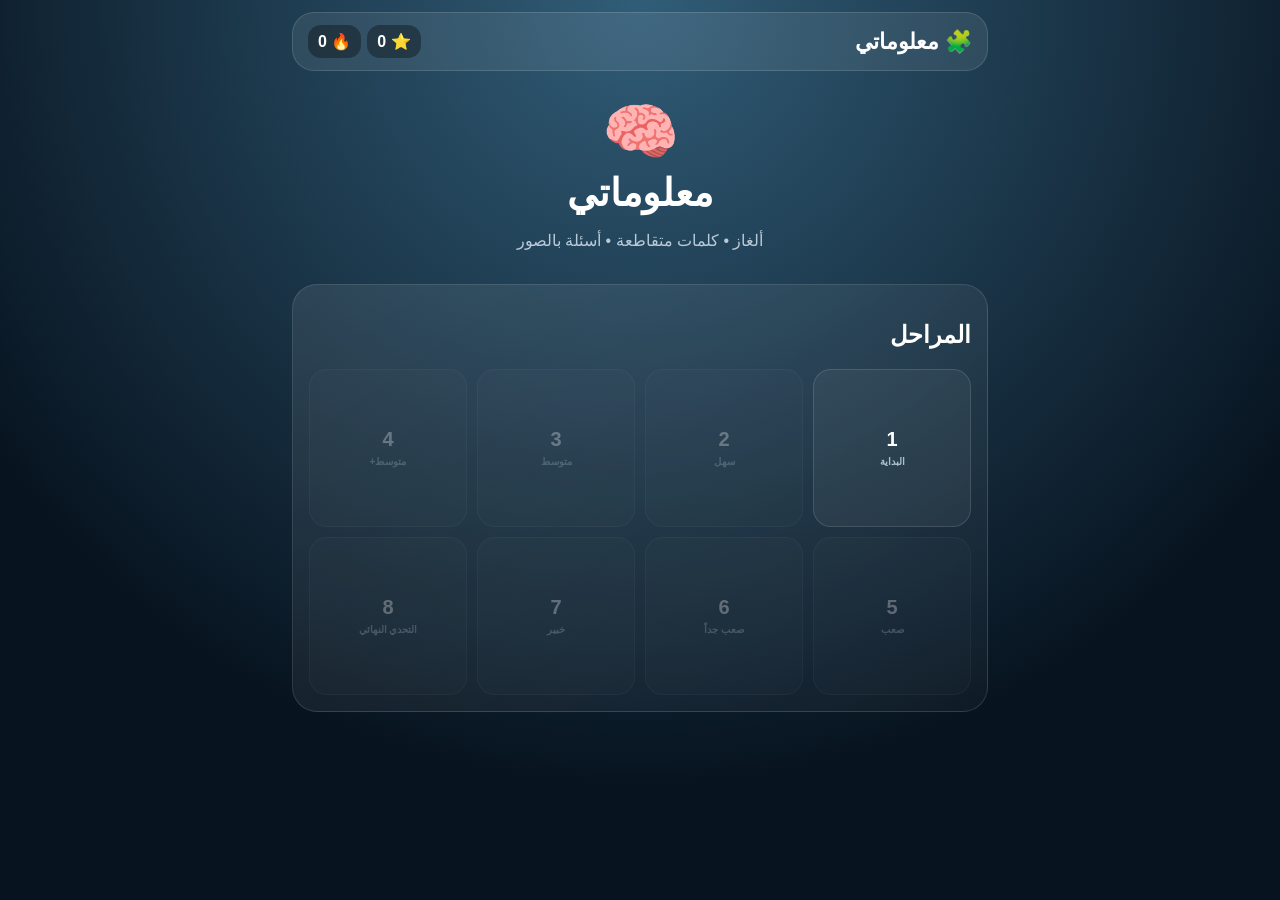
==== commit 20b9f4f0: "إتاحة اختيار ترتيب الأسئلة بحرية" ====
--- a/index.html
+++ b/index.html
@@ -1,24 +1,50 @@
-<!doctype html><html lang="ar" dir="rtl"><head><meta charset="utf-8"><meta name="viewport" content="width=device-width,initial-scale=1,maximum-scale=1,user-scalable=no"><title>معلوماتي</title><style>*{box-sizing:border-box}body{margin:0;min-height:100vh;background:radial-gradient(circle at 50% 0,#315d78,#07131f 72%);color:#fff;font-family:Tahoma,Arial,sans-serif}.app{max-width:720px;margin:auto;padding:12px}.top{display:flex;justify-content:space-between;align-items:center;background:#ffffff14;border:1px solid #ffffff22;border-radius:22px;padding:12px 15px}.brand{font-size:22px;font-weight:900}.stats{display:flex;gap:6px}.pill{background:#0005;border-radius:13px;padding:7px 10px;font-weight:900}.screen{display:none}.screen.active{display:block}.hero{text-align:center;padding:25px 10px 18px}.logo{font-size:62px}h1{font-size:38px;margin:3px 0}.hero p{color:#b9cbd8}.card{background:linear-gradient(145deg,#ffffff16,#ffffff08);border:1px solid #ffffff20;border-radius:25px;padding:16px}.levels{display:grid;grid-template-columns:repeat(4,1fr);gap:10px}.level{aspect-ratio:1;border:1px solid #ffffff20;border-radius:18px;background:#ffffff0d;color:#fff;font-size:20px;font-weight:900}.level small{display:block;font-size:10px;color:#a9bfce;margin-top:5px}.level.done{background:#176b54}.level:disabled{opacity:.3}.gamehead{display:flex;align-items:center;justify-content:space-between;margin:12px 0}.back{border:0;border-radius:13px;padding:9px 12px;background:#ffffff14;color:#fff}.topic{text-align:center;color:#b9cbd8;font-size:13px;margin:4px 0 12px}.cluebox{background:#091824;border-radius:18px;padding:13px;margin-bottom:14px}.clueNo{color:#e9bd49;font-weight:900;font-size:13px}.clue{font-size:19px;font-weight:800;line-height:1.5;margin-top:4px}.photo{width:100%;max-height:230px;object-fit:cover;border-radius:15px;margin-top:10px;border:1px solid #ffffff22}.hint{text-align:center;color:#9fb4c2;font-size:12px;margin:5px 0 12px}.board{display:flex;justify-content:center;padding:5px;margin-bottom:15px;overflow:auto}.grid{--cell:38px;display:grid;gap:0;justify-content:center;touch-action:manipulation}.void{width:var(--cell);height:var(--cell);background:transparent}.sq{width:var(--cell);height:var(--cell);border:1px solid #718796;background:#102b3a;display:flex;align-items:center;justify-content:center;font-size:20px;font-weight:900;cursor:pointer;border-radius:0}.sq.active{background:#304d60;border-color:#e6b942;box-shadow:inset 0 0 0 2px #e6b942;z-index:2}.sq.good{background:#176b54}.native{position:fixed;opacity:0;width:1px;height:1px;left:0;bottom:0}.msg{text-align:center;min-height:25px;margin:6px;font-weight:900}.big{width:100%;border:0;border-radius:15px;padding:15px;margin-top:8px;background:linear-gradient(135deg,#f2c14e,#d89220);color:#18120a;font-size:17px;font-weight:900}.secondary{background:#ffffff13;color:#fff}.win{position:fixed;inset:0;background:#020b13ee;display:none;align-items:center;justify-content:center;padding:20px;z-index:9}.win.show{display:flex}.winbox{width:min(430px,100%);text-align:center;background:linear-gradient(145deg,#18334a,#0b1b2a);border:1px solid #ffffff25;border-radius:28px;padding:25px}.emoji{font-size:62px}@media(max-width:430px){.grid{--cell:32px}.sq{font-size:16px}.level{font-size:18px}}</style></head><body><main class="app"><div class="top"><div class="brand">🧩 معلوماتي</div><div class="stats"><span class="pill">⭐ <b id="points">0</b></span><span class="pill">🔥 <b id="streak">0</b></span></div></div><section id="home" class="screen active"><div class="hero"><div class="logo">🧠</div><h1>معلوماتي</h1><p>كلمات متقاطعة • ألغاز • أسئلة بالصور • ثقافة متنوعة</p></div><div class="card"><h2>المراحل</h2><div id="levels" class="levels"></div></div></section><section id="game" class="screen"><div class="gamehead"><button class="back" id="back">← المراحل</button><b>المرحلة <span id="num"></span></b><span class="pill">⭐ <span id="gpoints">0</span></span></div><div class="topic" id="topic"></div><div id="clue"></div><div class="card"><div class="hint">اختر الكلمة ثم اكتب الإجابة. بعض الأسئلة مصورة وبعضها ألغاز.</div><div class="board"><div id="grid" class="grid"></div></div><input id="native" class="native" type="text" inputmode="text" autocomplete="off"><div id="msg" class="msg"></div><button class="big secondary" id="clear">مسح</button></div></section></main><div id="win" class="win"><div class="winbox"><div class="emoji">🎉</div><h2>أحسنت!</h2><p id="wintext"></p><button class="big" id="next">المرحلة التالية</button><button class="big secondary" id="winback">العودة للمراحل</button></div></div><script>
+<!doctype html>
+<html lang="ar" dir="rtl">
+<head>
+<meta charset="utf-8"><meta name="viewport" content="width=device-width,initial-scale=1,maximum-scale=1,user-scalable=no">
+<title>معلوماتي</title>
+<style>
+*{box-sizing:border-box}body{margin:0;min-height:100vh;background:radial-gradient(circle at 50% 0,#315d78,#07131f 72%);color:#fff;font-family:Tahoma,Arial,sans-serif}.app{max-width:720px;margin:auto;padding:12px}.top{display:flex;justify-content:space-between;align-items:center;background:#ffffff14;border:1px solid #ffffff22;border-radius:22px;padding:12px 15px}.brand{font-size:22px;font-weight:900}.stats{display:flex;gap:6px}.pill{background:#0005;border-radius:13px;padding:7px 10px;font-weight:900}.screen{display:none}.screen.active{display:block}.hero{text-align:center;padding:25px 10px 18px}.logo{font-size:62px}h1{font-size:38px;margin:3px 0}.hero p{color:#b9cbd8}.card{background:linear-gradient(145deg,#ffffff16,#ffffff08);border:1px solid #ffffff20;border-radius:25px;padding:16px}.levels{display:grid;grid-template-columns:repeat(4,1fr);gap:10px}.level{aspect-ratio:1;border:1px solid #ffffff20;border-radius:18px;background:#ffffff0d;color:#fff;font-size:20px;font-weight:900}.level small{display:block;font-size:10px;color:#a9bfce;margin-top:5px}.level.done{background:#176b54}.level:disabled{opacity:.3}.gamehead{display:flex;align-items:center;justify-content:space-between;margin:12px 0}.back{border:0;border-radius:13px;padding:9px 12px;background:#ffffff14;color:#fff}.topic{text-align:center;color:#b9cbd8;font-size:13px;margin:4px 0 10px}.clueList{display:flex;gap:7px;overflow:auto;padding:3px 1px 10px;margin-bottom:7px}.clueBtn{flex:0 0 auto;border:1px solid #ffffff20;border-radius:12px;padding:8px 12px;background:#ffffff0d;color:#fff;font-weight:900}.clueBtn.active{background:#e6b942;color:#17120a;border-color:#e6b942}.clueBtn.done{background:#176b54}.cluebox{background:#091824;border-radius:18px;padding:13px;margin-bottom:14px}.clueNo{color:#e9bd49;font-weight:900;font-size:13px}.clue{font-size:19px;font-weight:800;line-height:1.5;margin-top:4px}.hint{text-align:center;color:#9fb4c2;font-size:12px;margin:5px 0 12px}.board{display:flex;justify-content:center;padding:12px;margin-bottom:15px;overflow:auto}.grid{--cell:38px;display:grid;gap:0;justify-content:center;touch-action:manipulation}.void{width:var(--cell);height:var(--cell);background:transparent}.sq{width:var(--cell);height:var(--cell);border:1px solid #718796;background:#102b3a;display:flex;align-items:center;justify-content:center;font-size:20px;font-weight:900;cursor:pointer;border-radius:0}.sq.active{background:#304d60;border-color:#e6b942;box-shadow:inset 0 0 0 2px #e6b942;z-index:2}.sq.good{background:#176b54;color:#fff}.native{position:fixed;opacity:0;width:1px;height:1px;left:0;bottom:0;border:0;padding:0}.msg{text-align:center;min-height:25px;margin:6px;font-weight:900}.big{width:100%;border:0;border-radius:15px;padding:15px;margin-top:8px;background:linear-gradient(135deg,#f2c14e,#d89220);color:#18120a;font-size:17px;font-weight:900}.secondary{background:#ffffff13;color:#fff}.win{position:fixed;inset:0;background:#020b13ee;display:none;align-items:center;justify-content:center;padding:20px;z-index:9}.win.show{display:flex}.winbox{width:min(430px,100%);text-align:center;background:linear-gradient(145deg,#18334a,#0b1b2a);border:1px solid #ffffff25;border-radius:28px;padding:25px}.emoji{font-size:62px}@media(max-width:430px){.grid{--cell:32px}.sq{font-size:16px}.board{padding:5px}.level{font-size:18px}}
+</style></head><body>
+<main class="app"><div class="top"><div class="brand">🧩 معلوماتي</div><div class="stats"><span class="pill">⭐ <b id="points">0</b></span><span class="pill">🔥 <b id="streak">0</b></span></div></div>
+<section id="home" class="screen active"><div class="hero"><div class="logo">🧠</div><h1>معلوماتي</h1><p>ألغاز • كلمات متقاطعة • أسئلة بالصور</p></div><div class="card"><h2>المراحل</h2><div id="levels" class="levels"></div></div></section>
+<section id="game" class="screen"><div class="gamehead"><button class="back" id="back">← المراحل</button><b>المرحلة <span id="num"></span></b><span class="pill">⭐ <span id="gpoints">0</span></span></div><div class="topic" id="topic"></div><div id="clueList" class="clueList"></div><div id="clue"></div><div class="card"><div class="hint">اختر أي سؤال تريد حله، وبأي ترتيب. يمكنك العودة لأي سؤال في أي وقت.</div><div class="board"><div id="grid" class="grid"></div></div><input id="native" class="native" type="text" inputmode="text" autocomplete="off" autocorrect="off" autocapitalize="off"><div id="msg" class="msg"></div><button class="big secondary" id="clear">مسح</button></div></section></main>
+<div id="win" class="win"><div class="winbox"><div class="emoji">🎉</div><h2>أحسنت!</h2><p id="wintext"></p><button class="big" id="next">المرحلة التالية</button><button class="big secondary" id="winback">العودة للمراحل</button></div></div>
+<script>
 const stages=[
 {title:'البداية',words:[['قط','حيوان أليف صغير'],['شمس','نجم نراه نهاراً'],['بحر','مسطح مائي واسع'],['قمر','جسم نراه ليلاً'],['فيل','حيوان ضخم له خرطوم'],['نحلة','حشرة تنتج العسل']]},
 {title:'سهل',words:[['دولفين','ثديي يعيش في البحر'],['نمر','حيوان مفترس مخطط'],['مطر','ماء ينزل من السحب'],['نسر','طائر جارح قوي'],['هرم','بناء هندسي شهير'],['مفتاح','أداة تفتح القفل']]},
 {title:'متوسط',words:[['مجرة','تجمع هائل من النجوم'],['بوصلة','أداة تحدد الاتجاهات'],['بركان','جبل قد يقذف الحمم'],['مومياء','جثمان حُفظ بطريقة خاصة'],['زرافة','حيوان طويل الرقبة'],['كهرباء','طاقة مرتبطة بالشحنات']]},
 {title:'متوسط+',words:[['ديناصور','حيوان عاش في عصور قديمة'],['محيط','مسطح مائي هائل يحيط بالقارات'],['صاعقة','تفريغ كهربائي قوي يصل إلى الأرض'],['حضارة','مجتمع متقدم له نظم وثقافة'],['جاذبية','قوة تجذب الأجسام نحو بعضها'],['مغناطيس','جسم يجذب بعض المعادن']]},
 {title:'صعب',words:[['البناءالضوئي','عملية تصنع بها النباتات غذاءها من الضوء'],['استوائية','منطقة قريبة من خط الاستواء'],['كوكبة','مجموعة نجوم تبدو كأنها شكل معين'],['زئبق','أقرب كوكب إلى الشمس'],['تلسكوب','أداة لرؤية الأجرام البعيدة'],['احتباس','ظاهرة ارتفاع حرارة الغلاف الجوي']]},
-{title:'صعب جداً',words:[['كروموسوم','بنية تحمل المادة الوراثية داخل الخلية'],['ميكروسكوب','أداة تكبر الأجسام الدقيقة'],['ديناميكا','فرع من الميكانيكا يدرس الحركة والقوى'],['فسيولوجيا','علم وظائف أعضاء الكائنات الحية'],['أحفورة','بقايا أو آثار كائنات قديمة محفوظة'],['بروتون','جسيم موجب داخل نواة الذرة']]},
+{title:'صعب جداً',words:[['كروموسوم','بنية تحمل المادة الوراثية داخل الخلية'],['ميكروسكوب','أداة تكبر الأجسام الدقيقة'],['ديناميكا','فرع من الميكانيكا يدرس الحركة والقوى'],['فسيولوجيا','علم وظائف أعضاء الكائنات الحية'],['أحفورة','بقايا أو آثار كائنات قديمة محفوظة'],['مجرة','نظام هائل من النجوم والغاز والغبار']]},
 {title:'خبير',words:[['أنثروبولوجيا','علم يدرس الإنسان وثقافاته وتطوره'],['جيولوجيا','علم يدرس الأرض وبنيتها وتاريخها'],['كهرومغناطيسية','مجال يدرس العلاقة بين الكهرباء والمغناطيسية'],['ميثولوجيا','دراسة الأساطير ومجموعاتها'],['فلكلور','الموروث الشعبي من حكايات وعادات وفنون'],['بيولوجيا','علم دراسة الكائنات الحية']]},
-{title:'التحدي النهائي',words:[['فلسفة','بحث عقلي في قضايا الوجود والمعرفة والقيم'],['فيزياء','علم يدرس المادة والطاقة والقوانين الطبيعية'],['استعمار','سيطرة دولة على أرض أو شعب خارج حدودها'],['ديمقراطية','نظام يقوم على مشاركة الشعب في الحكم'],['معلوماتية','مجال يهتم بمعالجة المعلومات حاسوبياً'],['نظريةالنسبية','نظرية فيزيائية تصف الزمان والمكان والجاذبية']]}
+{title:'التحدي النهائي',words:[['فلسفة','بحث عقلي في قضايا الوجود والمعرفة والقيم'],['فيزياء','علم يدرس المادة والطاقة والقوانين الطبيعية'],['استعمار','سيطرة دولة على أرض أو شعب خارج حدودها'],['ديمقراطية','نظام يقوم على مشاركة الشعب في الحكم'],['معلوماتية','مجال يهتم بمعالجة المعلومات حاسوبياً'],['حضارة','منظومة متكاملة من منجزات مجتمع ما']]}
 ];
-let bank={imageQuestions:[],riddles:[]};
-fetch('assets/questions.json').then(r=>r.ok?r.json():null).then(x=>{if(x)bank=x}).catch(()=>{});
-const imageMap={0:{question:'ما الحيوان الظاهر في الصورة؟',answer:'باندا',image:'https://upload.wikimedia.org/wikipedia/commons/0/0f/Grosser_Panda.JPG',category:'حيوانات'},1:{question:'ما المعلم الظاهر في الصورة؟',answer:'اهرامات',image:'https://upload.wikimedia.org/wikipedia/commons/e/e3/Kheops-Pyramid.jpg',category:'تاريخ'},2:{question:'ما الكوكب الظاهر في الصورة؟',answer:'المريخ',image:'https://upload.wikimedia.org/wikipedia/commons/0/02/OSIRIS_Mars_true_color.jpg',category:'فضاء'},3:{question:'ما الكائن البحري الظاهر في الصورة؟',answer:'اخطبوط',image:'https://upload.wikimedia.org/wikipedia/commons/5/57/Octopus2.jpg',category:'علوم'}};
-const riddles=[['حفرة','شيء كلما أخذت منه كبر، فما هو؟'],['مشط','ما الشيء الذي له أسنان ولا يعض؟'],['سحاب','ما الذي يمشي بلا أرجل ويبكي بلا عيون؟'],['العمر','ما الشيء الذي إذا زاد نقص؟'],['الصدى','شيء يكرر كلامك ولا يملك فماً، ما هو؟'],['الظل','شيء يتبعك نهاراً ويختفي في الظلام، ما هو؟']];
 let current=0,activeWord=0,answer='',points=+localStorage.mpoints||0,streak=+localStorage.mstreak||0,done=JSON.parse(localStorage.mdone||'[]'),solved={},layouts={};
-const $=id=>document.getElementById(id);function norm(s){return String(s).replace(/[أإآ]/g,'ا').replace(/ة/g,'ه').replace(/ى/g,'ي').replace(/ـ/g,'').replace(/\s/g,'').toLowerCase()}function save(){localStorage.mpoints=points;localStorage.mstreak=streak;localStorage.mdone=JSON.stringify(done);$('points').textContent=points;$('streak').textContent=streak;$('gpoints').textContent=points}function show(id){document.querySelectorAll('.screen').forEach(x=>x.classList.remove('active'));$(id).classList.add('active')}
+const $=id=>document.getElementById(id);function norm(s){return String(s).replace(/[أإآ]/g,'ا').replace(/ة/g,'ه').replace(/ى/g,'ي').replace(/ـ/g,'').replace(/\s/g,'')}
+function save(){localStorage.mpoints=points;localStorage.mstreak=streak;localStorage.mdone=JSON.stringify(done);$('points').textContent=points;$('streak').textContent=streak;$('gpoints').textContent=points}
+function show(id){document.querySelectorAll('.screen').forEach(x=>x.classList.remove('active'));$(id).classList.add('active')}
 function levels(){let h='';stages.forEach((s,i)=>{let locked=i>0&&!done.includes(i-1);h+=`<button class="level ${done.includes(i)?'done':''}" ${locked?'disabled':''} data-i="${i}">${done.includes(i)?'✓':i+1}<small>${s.title}</small></button>`});$('levels').innerHTML=h;document.querySelectorAll('.level').forEach(b=>b.onclick=()=>openStage(+b.dataset.i));save()}
-function makeLayout(){const words=stages[current].words.map(x=>norm(x[0])),N=25,g=Array.from({length:N},()=>Array(N).fill('')),placed=[];function can(w,r,c,d){let dr=d==='v'?1:0,dc=d==='h'?1:0;if(r<2||c<2||r+(w.length-1)*dr>N-3||c+(w.length-1)*dc>N-3)return false;let cross=0;for(let k=0;k<w.length;k++){let rr=r+k*dr,cc=c+k*dc,x=g[rr][cc];if(x&&x!==w[k])return false;if(x===w[k])cross++;let around=d==='h'?[[rr-1,cc],[rr+1,cc]]:[[rr,cc-1],[rr,cc+1]];for(const [ar,ac] of around)if(ar>=0&&ar<N&&ac>=0&&ac<N&&g[ar][ac]&&!x)return false}return placed.length===0||cross>0}function put(w,r,c,d,idx){let dr=d==='v'?1:0,dc=d==='h'?1:0;for(let k=0;k<w.length;k++)g[r+k*dr][c+k*dc]=w[k];placed.push({idx,w,r,c,d})}let order=[...words.keys()].sort((a,b)=>words[b].length-words[a].length),f=order[0],fw=words[f];put(fw,12,Math.floor((N-fw.length)/2),'h',f);for(let oi=1;oi<order.length;oi++){let idx=order[oi],w=words[idx],best=null;for(const p of placed)for(let a=0;a<w.length&&!best;a++)for(let b=0;b<p.w.length&&!best;b++)if(w[a]===p.w[b]){let d=p.d==='h'?'v':'h',r=p.r+(p.d==='v'?b:0)-(d==='v'?a:0),c=p.c+(p.d==='h'?b:0)-(d==='h'?a:0);if(can(w,r,c,d))best={r,c,d}}if(!best)for(let r=2;r<N-2&&!best;r++)for(let c=2;c<N-2&&!best;c++)for(const d of ['h','v'])if(can(w,r,c,d))best={r,c,d};if(best)put(w,best.r,best.c,best.d,idx)}let minR=N,maxR=0,minC=N,maxC=0;for(let r=0;r<N;r++)for(let c=0;c<N;c++)if(g[r][c]){minR=Math.min(minR,r);maxR=Math.max(maxR,r);minC=Math.min(minC,c);maxC=Math.max(maxC,c)}return{g,placed,minR,maxR,minC,maxC}}
-function getLayout(){return layouts[current]||(layouts[current]=makeLayout())}function cells(idx){let p=getLayout().placed.find(x=>x.idx===idx);if(!p)return[];return Array.from({length:p.w.length},(_,k)=>[p.r+(p.d==='v'?k:0),p.c+(p.d==='h'?k:0)])}
-function render(){let L=getLayout(),cols=L.maxC-L.minC+1,h='';$('grid').style.gridTemplateColumns=`repeat(${cols},var(--cell))`;for(let r=L.minR;r<=L.maxR;r++)for(let c=L.minC;c<=L.maxC;c++){let ch=L.g[r][c];if(!ch){h+='<div class="void"></div>';continue}let hit=L.placed.filter(p=>cells(p.idx).some(x=>x[0]===r&&x[1]===c)),good=hit.some(p=>solved[p.idx]),active=hit.some(p=>p.idx===activeWord),letter='';if(good){let p=hit.find(x=>solved[x.idx]),k=cells(p.idx).findIndex(x=>x[0]===r&&x[1]===c);letter=p.w[k]||''}else if(active){let k=cells(activeWord).findIndex(x=>x[0]===r&&x[1]===c);letter=answer[k]||''}h+=`<div class="sq ${active?'active ':''}${good?'good':''}">${letter}</div>`}$('grid').innerHTML=h;document.querySelectorAll('.sq').forEach(e=>e.onclick=()=>select(activeWord))}
-function clue(){let w=stages[current].words[activeWord],extra='';if(current>=2&&activeWord%4===0){let q=imageMap[current%4];extra=`<img class="photo" src="${q.image}" alt="صورة السؤال">`;w=[q.answer,q.question]}else if(current>=3&&activeWord%5===1){let q=riddles[(current+activeWord)%riddles.length];w=[q[0],q[1]]}else if(bank.imageQuestions.length&&current>=4&&activeWord===3){let q=bank.imageQuestions[(current+1)%bank.imageQuestions.length];w=[q.answer,q.question];extra=`<img class="photo" src="${q.image}" alt="صورة السؤال">`}else if(bank.riddles.length&&current>=5&&activeWord===4){let q=bank.riddles[(current+activeWord)%bank.riddles.length];w=[q.answer,q.question]}$('clue').innerHTML=`<div class="cluebox"><div class="clueNo">السؤال ${activeWord+1} من ${stages[current].words.length}</div><div class="clue">${w[1]}</div>${extra}</div>`;$('topic').textContent=stages[current].title}
-function select(i){activeWord=i;answer='';$('native').value='';clue();render();setTimeout(()=>$('native').focus(),20)}function autoCheck(){let target=norm((()=>{let w=stages[current].words[activeWord];if(current>=2&&activeWord%4===0)return imageMap[current%4].answer;if(current>=3&&activeWord%5===1)return riddles[(current+activeWord)%riddles.length][0];if(bank.imageQuestions.length&&current>=4&&activeWord===3)return bank.imageQuestions[(current+1)%bank.imageQuestions.length].answer;if(bank.riddles.length&&current>=5&&activeWord===4)return bank.riddles[(current+activeWord)%bank.riddles.length].answer;return w[0]})());if(answer.length<target.length)return;if(norm(answer)===target){solved[activeWord]=true;points+=10+current*5;streak++;$('msg').textContent='✓ إجابة صحيحة';save();render();if(Object.keys(solved).length===stages[current].words.length){if(!done.includes(current))done.push(current);save();setTimeout(showWin,450)}else setTimeout(()=>{let n=stages[current].words.findIndex((_,i)=>!solved[i]);if(n>=0)select(n)},400)}else{$('msg').textContent='✗ إجابة غير صحيحة';streak=0;save();setTimeout(()=>{$('msg').textContent=''},800)}}$('native').addEventListener('input',e=>{answer=norm(e.target.value).slice(0,30);e.target.value=answer;render();autoCheck()});$('clear').onclick=()=>{answer='';$('native').value='';render();$('native').focus()};function openStage(i){current=i;activeWord=0;answer='';solved={};$('num').textContent=i+1;show('game');clue();render();$('native').focus()}function showWin(){let last=current===stages.length-1;$('wintext').textContent=last?'أنهيت التحدي الكامل! مجموعك '+points+' نقطة.':'أنهيت المرحلة '+(current+1)+' بنجاح.';$('next').style.display=last?'none':'block';$('win').classList.add('show');levels()}$('back').onclick=()=>{show('home');levels()};$('winback').onclick=()=>{$('win').classList.remove('show');show('home');levels()};$('next').onclick=()=>{$('win').classList.remove('show');openStage(current+1)};levels();save();
+function makeLayout(){
+ const words=stages[current].words.map(x=>norm(x[0])),N=25,grid=Array.from({length:N},()=>Array(N).fill('')),placed=[];
+ const dirs=[['h',0,1],['v',1,0]];
+ function can(w,r,c,d,first){let dr=d==='v'?1:0,dc=d==='h'?1:0;if(r<2||c<2||r+(w.length-1)*dr>N-3||c+(w.length-1)*dc>N-3)return false;let crosses=0;
+  for(let k=0;k<w.length;k++){let rr=r+k*dr,cc=c+k*dc,x=grid[rr][cc];if(x&&x!==w[k])return false;if(x===w[k])crosses++;let around=d==='h'?[[rr-1,cc],[rr+1,cc]]:[[rr,cc-1],[rr,cc+1]];for(const [ar,ac] of around)if(ar>=0&&ar<N&&ac>=0&&ac<N&&grid[ar][ac]&&grid[ar][ac]!==w[k]&&!x)return false}
+  if(!first&&crosses===0)return false;return true}
+ function put(w,r,c,d,idx){let dr=d==='v'?1:0,dc=d==='h'?1:0;for(let k=0;k<w.length;k++)grid[r+k*dr][c+k*dc]=w[k];placed.push({idx,w,r,c,d})}
+ let order=[...words.keys()].sort((a,b)=>words[b].length-words[a].length),first=order[0],fw=words[first];put(fw,Math.floor(N/2),Math.floor((N-fw.length)/2),'h',first);
+ for(let oi=1;oi<order.length;oi++){let idx=order[oi],w=words[idx],best=null;for(const p of placed){for(let a=0;a<w.length;a++)for(let b=0;b<p.w.length;b++)if(w[a]===p.w[b]){let d=p.d==='h'?'v':'h',r=p.r+(p.d==='v'?b:0)-(d==='v'?a:0),c=p.c+(p.d==='h'?b:0)-(d==='h'?a:0);if(can(w,r,c,d,false)){best={r,c,d};break}}if(best)break}if(!best){for(let r=2;r<N-2&&!best;r++)for(let c=2;c<N-2&&!best;c++)for(const d of dirs.map(x=>x[0]))if(can(w,r,c,d,false))best={r,c,d}}if(best)put(w,best.r,best.c,best.d,idx)}
+ let minR=N,maxR=0,minC=N,maxC=0;for(let r=0;r<N;r++)for(let c=0;c<N;c++)if(grid[r][c]){minR=Math.min(minR,r);maxR=Math.max(maxR,r);minC=Math.min(minC,c);maxC=Math.max(maxC,c)}return{grid,placed,minR,maxR,minC,maxC};}
+function getLayout(){if(!layouts[current])layouts[current]=makeLayout();return layouts[current]}
+function cellsFor(idx){let p=getLayout().placed.find(x=>x.idx===idx),a=[];if(!p)return a;for(let k=0;k<p.w.length;k++)a.push([p.r+(p.d==='v'?k:0),p.c+(p.d==='h'?k:0)]);return a}
+function render(){let L=getLayout(),h='',cols=L.maxC-L.minC+1;$('grid').style.gridTemplateColumns=`repeat(${cols},var(--cell))`;for(let r=L.minR;r<=L.maxR;r++)for(let c=L.minC;c<=L.maxC;c++){let ch=L.grid[r][c];if(!ch){h+='<div class="void"></div>';continue}let hit=L.placed.filter(p=>cellsFor(p.idx).some(x=>x[0]===r&&x[1]===c)),good=hit.some(p=>solved[p.idx]),active=hit.some(p=>p.idx===activeWord),letter='';if(good){let p=hit.find(x=>solved[x.idx]),k=cellsFor(p.idx).findIndex(x=>x[0]===r&&x[1]===c);letter=p.w[k]||''}else if(active){let k=cellsFor(activeWord).findIndex(x=>x[0]===r&&x[1]===c);letter=answer[k]||''}h+=`<div class="sq ${active?'active ':''}${good?'good':''}" data-r="${r}" data-c="${c}">${letter}</div>`}$('grid').innerHTML=h;document.querySelectorAll('.sq').forEach(e=>e.onclick=()=>{$('native').focus()})}
+function clue(){let s=stages[current],w=s.words[activeWord];let list='';s.words.forEach((x,i)=>{let cls=(i===activeWord?'active ':'')+(solved[i]?'done':'');list+=`<button class="clueBtn ${cls}" onclick="select(${i})">${solved[i]?'✓ ':''}السؤال ${i+1}</button>`});$('clueList').innerHTML=list;$('clue').innerHTML=`<div class="cluebox"><div class="clueNo">السؤال ${activeWord+1} من ${s.words.length}</div><div class="clue">${w[1]}</div></div>`;$('topic').textContent=s.title}
+function select(i){activeWord=i;answer=solved[i]?norm(stages[current].words[i][0]):'';$('native').value=answer;clue();render();setTimeout(()=>$('native').focus(),20)}
+function autoCheck(){let target=norm(stages[current].words[activeWord][0]),a=norm(answer);if(a.length<target.length)return;if(a===target){solved[activeWord]=true;points+=10+current*5;streak++;$('msg').textContent='✓ إجابة صحيحة';save();render();clue();if(Object.keys(solved).length===stages[current].words.length)setTimeout(showWin,500)}else{$('msg').textContent='✗ إجابة غير صحيحة';streak=0;save();setTimeout(()=>{$('msg').textContent=''},900)}}
+$('native').addEventListener('input',e=>{answer=norm(e.target.value).slice(0,norm(stages[current].words[activeWord][0]).length);e.target.value=answer;render();autoCheck()});
+$('clear').onclick=()=>{if(solved[activeWord])return;answer='';$('native').value='';$('msg').textContent='';render();$('native').focus()};
+function openStage(i){current=i;activeWord=0;answer='';solved={};$('num').textContent=i+1;$('points').textContent=points;show('game');clue();render();$('native').focus()}
+function showWin(){let last=current===stages.length-1;if(!done.includes(current))done.push(current);save();$('wintext').textContent=last?'أنهيت جميع الأسئلة! مجموعك '+points+' نقطة.':'أنهيت المرحلة '+(current+1)+' بنجاح.';$('next').style.display=last?'none':'block';$('win').classList.add('show')}
+$('back').onclick=()=>{show('home');levels()};$('winback').onclick=()=>{$('win').classList.remove('show');show('home');levels()};$('next').onclick=()=>{$('win').classList.remove('show');openStage(current+1)};levels();save();
 </script></body></html>
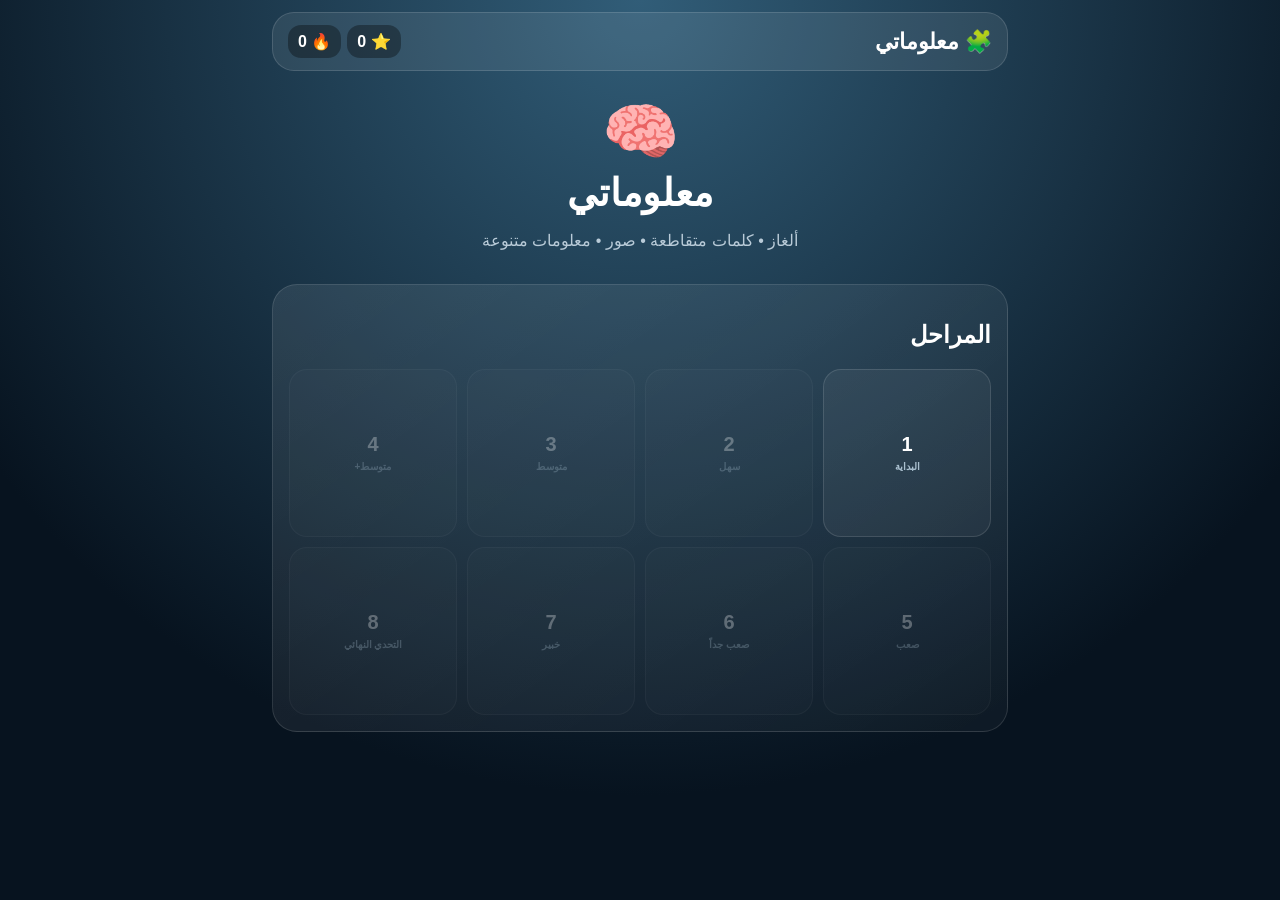
==== commit c8ccc696: "إصلاح ربط الصور والألغاز مع اللعبة" ====
--- a/index.html
+++ b/index.html
@@ -1,17 +1,22 @@
 <!doctype html>
 <html lang="ar" dir="rtl">
 <head>
-<meta charset="utf-8"><meta name="viewport" content="width=device-width,initial-scale=1,maximum-scale=1,user-scalable=no">
+<meta charset="utf-8">
+<meta name="viewport" content="width=device-width,initial-scale=1,maximum-scale=1,user-scalable=no">
 <title>معلوماتي</title>
 <style>
-*{box-sizing:border-box}body{margin:0;min-height:100vh;background:radial-gradient(circle at 50% 0,#315d78,#07131f 72%);color:#fff;font-family:Tahoma,Arial,sans-serif}.app{max-width:720px;margin:auto;padding:12px}.top{display:flex;justify-content:space-between;align-items:center;background:#ffffff14;border:1px solid #ffffff22;border-radius:22px;padding:12px 15px}.brand{font-size:22px;font-weight:900}.stats{display:flex;gap:6px}.pill{background:#0005;border-radius:13px;padding:7px 10px;font-weight:900}.screen{display:none}.screen.active{display:block}.hero{text-align:center;padding:25px 10px 18px}.logo{font-size:62px}h1{font-size:38px;margin:3px 0}.hero p{color:#b9cbd8}.card{background:linear-gradient(145deg,#ffffff16,#ffffff08);border:1px solid #ffffff20;border-radius:25px;padding:16px}.levels{display:grid;grid-template-columns:repeat(4,1fr);gap:10px}.level{aspect-ratio:1;border:1px solid #ffffff20;border-radius:18px;background:#ffffff0d;color:#fff;font-size:20px;font-weight:900}.level small{display:block;font-size:10px;color:#a9bfce;margin-top:5px}.level.done{background:#176b54}.level:disabled{opacity:.3}.gamehead{display:flex;align-items:center;justify-content:space-between;margin:12px 0}.back{border:0;border-radius:13px;padding:9px 12px;background:#ffffff14;color:#fff}.topic{text-align:center;color:#b9cbd8;font-size:13px;margin:4px 0 10px}.clueList{display:flex;gap:7px;overflow:auto;padding:3px 1px 10px;margin-bottom:7px}.clueBtn{flex:0 0 auto;border:1px solid #ffffff20;border-radius:12px;padding:8px 12px;background:#ffffff0d;color:#fff;font-weight:900}.clueBtn.active{background:#e6b942;color:#17120a;border-color:#e6b942}.clueBtn.done{background:#176b54}.cluebox{background:#091824;border-radius:18px;padding:13px;margin-bottom:14px}.clueNo{color:#e9bd49;font-weight:900;font-size:13px}.clue{font-size:19px;font-weight:800;line-height:1.5;margin-top:4px}.hint{text-align:center;color:#9fb4c2;font-size:12px;margin:5px 0 12px}.board{display:flex;justify-content:center;padding:12px;margin-bottom:15px;overflow:auto}.grid{--cell:38px;display:grid;gap:0;justify-content:center;touch-action:manipulation}.void{width:var(--cell);height:var(--cell);background:transparent}.sq{width:var(--cell);height:var(--cell);border:1px solid #718796;background:#102b3a;display:flex;align-items:center;justify-content:center;font-size:20px;font-weight:900;cursor:pointer;border-radius:0}.sq.active{background:#304d60;border-color:#e6b942;box-shadow:inset 0 0 0 2px #e6b942;z-index:2}.sq.good{background:#176b54;color:#fff}.native{position:fixed;opacity:0;width:1px;height:1px;left:0;bottom:0;border:0;padding:0}.msg{text-align:center;min-height:25px;margin:6px;font-weight:900}.big{width:100%;border:0;border-radius:15px;padding:15px;margin-top:8px;background:linear-gradient(135deg,#f2c14e,#d89220);color:#18120a;font-size:17px;font-weight:900}.secondary{background:#ffffff13;color:#fff}.win{position:fixed;inset:0;background:#020b13ee;display:none;align-items:center;justify-content:center;padding:20px;z-index:9}.win.show{display:flex}.winbox{width:min(430px,100%);text-align:center;background:linear-gradient(145deg,#18334a,#0b1b2a);border:1px solid #ffffff25;border-radius:28px;padding:25px}.emoji{font-size:62px}@media(max-width:430px){.grid{--cell:32px}.sq{font-size:16px}.board{padding:5px}.level{font-size:18px}}
-</style></head><body>
-<main class="app"><div class="top"><div class="brand">🧩 معلوماتي</div><div class="stats"><span class="pill">⭐ <b id="points">0</b></span><span class="pill">🔥 <b id="streak">0</b></span></div></div>
-<section id="home" class="screen active"><div class="hero"><div class="logo">🧠</div><h1>معلوماتي</h1><p>ألغاز • كلمات متقاطعة • أسئلة بالصور</p></div><div class="card"><h2>المراحل</h2><div id="levels" class="levels"></div></div></section>
-<section id="game" class="screen"><div class="gamehead"><button class="back" id="back">← المراحل</button><b>المرحلة <span id="num"></span></b><span class="pill">⭐ <span id="gpoints">0</span></span></div><div class="topic" id="topic"></div><div id="clueList" class="clueList"></div><div id="clue"></div><div class="card"><div class="hint">اختر أي سؤال تريد حله، وبأي ترتيب. يمكنك العودة لأي سؤال في أي وقت.</div><div class="board"><div id="grid" class="grid"></div></div><input id="native" class="native" type="text" inputmode="text" autocomplete="off" autocorrect="off" autocapitalize="off"><div id="msg" class="msg"></div><button class="big secondary" id="clear">مسح</button></div></section></main>
+*{box-sizing:border-box}body{margin:0;min-height:100vh;background:radial-gradient(circle at 50% 0,#315d78,#07131f 72%);color:#fff;font-family:Tahoma,Arial,sans-serif}.app{max-width:760px;margin:auto;padding:12px}.top{display:flex;justify-content:space-between;align-items:center;background:#ffffff14;border:1px solid #ffffff22;border-radius:22px;padding:12px 15px}.brand{font-size:22px;font-weight:900}.stats{display:flex;gap:6px}.pill{background:#0005;border-radius:13px;padding:7px 10px;font-weight:900}.screen{display:none}.screen.active{display:block}.hero{text-align:center;padding:25px 10px 18px}.logo{font-size:62px}h1{font-size:38px;margin:3px 0}.hero p{color:#b9cbd8}.card{background:linear-gradient(145deg,#ffffff16,#ffffff08);border:1px solid #ffffff20;border-radius:25px;padding:16px}.levels{display:grid;grid-template-columns:repeat(4,1fr);gap:10px}.level{aspect-ratio:1;border:1px solid #ffffff20;border-radius:18px;background:#ffffff0d;color:#fff;font-size:20px;font-weight:900}.level small{display:block;font-size:10px;color:#a9bfce;margin-top:5px}.level.done{background:#176b54}.level:disabled{opacity:.3}.gamehead{display:flex;align-items:center;justify-content:space-between;margin:12px 0}.back{border:0;border-radius:13px;padding:9px 12px;background:#ffffff14;color:#fff}.topic{text-align:center;color:#b9cbd8;font-size:13px;margin:4px 0 10px}.clueList{display:flex;gap:7px;overflow:auto;padding:3px 1px 10px;margin-bottom:7px}.clueBtn{flex:0 0 auto;border:1px solid #ffffff20;border-radius:12px;padding:8px 12px;background:#ffffff0d;color:#fff;font-weight:900}.clueBtn.active{background:#e6b942;color:#17120a;border-color:#e6b942}.clueBtn.done{background:#176b54}.cluebox{background:#091824;border-radius:18px;padding:13px;margin-bottom:14px}.clueNo{color:#e9bd49;font-weight:900;font-size:13px}.clue{font-size:19px;font-weight:800;line-height:1.5;margin-top:4px}.questionImage{display:block;width:100%;max-height:240px;object-fit:contain;border-radius:15px;margin:10px 0;background:#000}.hint{text-align:center;color:#9fb4c2;font-size:12px;margin:5px 0 12px}.board{display:flex;justify-content:center;padding:12px;margin-bottom:15px;overflow:auto}.grid{--cell:38px;display:grid;gap:0;justify-content:center;touch-action:manipulation}.void{width:var(--cell);height:var(--cell);background:transparent}.sq{width:var(--cell);height:var(--cell);border:1px solid #718796;background:#102b3a;display:flex;align-items:center;justify-content:center;font-size:20px;font-weight:900;cursor:pointer;border-radius:0}.sq.active{background:#304d60;border-color:#e6b942;box-shadow:inset 0 0 0 2px #e6b942;z-index:2}.sq.good{background:#176b54}.native{position:fixed;opacity:0;width:1px;height:1px;left:0;bottom:0;border:0;padding:0}.msg{text-align:center;min-height:25px;margin:6px;font-weight:900}.big{width:100%;border:0;border-radius:15px;padding:15px;margin-top:8px;background:linear-gradient(135deg,#f2c14e,#d89220);color:#18120a;font-size:17px;font-weight:900}.secondary{background:#ffffff13;color:#fff}.win{position:fixed;inset:0;background:#020b13ee;display:none;align-items:center;justify-content:center;padding:20px;z-index:9}.win.show{display:flex}.winbox{width:min(430px,100%);text-align:center;background:linear-gradient(145deg,#18334a,#0b1b2a);border:1px solid #ffffff25;border-radius:28px;padding:25px}.emoji{font-size:62px}@media(max-width:430px){.grid{--cell:32px}.sq{font-size:16px}.board{padding:5px}.level{font-size:18px}}
+</style>
+</head>
+<body>
+<main class="app">
+<div class="top"><div class="brand">🧩 معلوماتي</div><div class="stats"><span class="pill">⭐ <b id="points">0</b></span><span class="pill">🔥 <b id="streak">0</b></span></div></div>
+<section id="home" class="screen active"><div class="hero"><div class="logo">🧠</div><h1>معلوماتي</h1><p>ألغاز • كلمات متقاطعة • صور • معلومات متنوعة</p></div><div class="card"><h2>المراحل</h2><div id="levels" class="levels"></div></div></section>
+<section id="game" class="screen"><div class="gamehead"><button class="back" id="back">← المراحل</button><b>المرحلة <span id="num"></span></b><span class="pill">⭐ <span id="gpoints">0</span></span></div><div class="topic" id="topic"></div><div id="clueList" class="clueList"></div><div id="clue"></div><div class="card"><div class="hint">اختر أي سؤال وبأي ترتيب. يمكنك العودة لأي سؤال في أي وقت.</div><div class="board"><div id="grid" class="grid"></div></div><input id="native" class="native" type="text" inputmode="text" autocomplete="off" autocorrect="off" autocapitalize="off"><div id="msg" class="msg"></div><button class="big secondary" id="clear">مسح</button></div></section>
+</main>
 <div id="win" class="win"><div class="winbox"><div class="emoji">🎉</div><h2>أحسنت!</h2><p id="wintext"></p><button class="big" id="next">المرحلة التالية</button><button class="big secondary" id="winback">العودة للمراحل</button></div></div>
 <script>
-const stages=[
+const baseStages=[
 {title:'البداية',words:[['قط','حيوان أليف صغير'],['شمس','نجم نراه نهاراً'],['بحر','مسطح مائي واسع'],['قمر','جسم نراه ليلاً'],['فيل','حيوان ضخم له خرطوم'],['نحلة','حشرة تنتج العسل']]},
 {title:'سهل',words:[['دولفين','ثديي يعيش في البحر'],['نمر','حيوان مفترس مخطط'],['مطر','ماء ينزل من السحب'],['نسر','طائر جارح قوي'],['هرم','بناء هندسي شهير'],['مفتاح','أداة تفتح القفل']]},
 {title:'متوسط',words:[['مجرة','تجمع هائل من النجوم'],['بوصلة','أداة تحدد الاتجاهات'],['بركان','جبل قد يقذف الحمم'],['مومياء','جثمان حُفظ بطريقة خاصة'],['زرافة','حيوان طويل الرقبة'],['كهرباء','طاقة مرتبطة بالشحنات']]},
@@ -21,30 +26,43 @@
 {title:'خبير',words:[['أنثروبولوجيا','علم يدرس الإنسان وثقافاته وتطوره'],['جيولوجيا','علم يدرس الأرض وبنيتها وتاريخها'],['كهرومغناطيسية','مجال يدرس العلاقة بين الكهرباء والمغناطيسية'],['ميثولوجيا','دراسة الأساطير ومجموعاتها'],['فلكلور','الموروث الشعبي من حكايات وعادات وفنون'],['بيولوجيا','علم دراسة الكائنات الحية']]},
 {title:'التحدي النهائي',words:[['فلسفة','بحث عقلي في قضايا الوجود والمعرفة والقيم'],['فيزياء','علم يدرس المادة والطاقة والقوانين الطبيعية'],['استعمار','سيطرة دولة على أرض أو شعب خارج حدودها'],['ديمقراطية','نظام يقوم على مشاركة الشعب في الحكم'],['معلوماتية','مجال يهتم بمعالجة المعلومات حاسوبياً'],['حضارة','منظومة متكاملة من منجزات مجتمع ما']]}
 ];
+const extras=[
+{question:'ما الحيوان الظاهر في الصورة؟',answer:'باندا',category:'حيوانات',image:'https://upload.wikimedia.org/wikipedia/commons/0/0f/Grosser_Panda.JPG'},
+{question:'ما المعلم الظاهر في الصورة؟',answer:'اهرامات',category:'تاريخ وحضارة',image:'https://upload.wikimedia.org/wikipedia/commons/e/e3/Kheops-Pyramid.jpg'},
+{question:'ما الكوكب الظاهر في الصورة؟',answer:'المريخ',category:'فضاء',image:'https://upload.wikimedia.org/wikipedia/commons/0/02/OSIRIS_Mars_true_color.jpg'},
+{question:'ما الكائن البحري الظاهر في الصورة؟',answer:'اخطبوط',category:'علوم',image:'https://upload.wikimedia.org/wikipedia/commons/5/57/Octopus2.jpg'},
+{question:'شيء كلما أخذت منه كبر، فما هو؟',answer:'حفرة',category:'ألغاز'},
+{question:'ما الشيء الذي له أسنان ولا يعض؟',answer:'مشط',category:'ألغاز'},
+{question:'ما الذي يمشي بلا أرجل ويبكي بلا عيون؟',answer:'سحاب',category:'ألغاز'},
+{question:'ما الشيء الذي إذا زاد نقص؟',answer:'العمر',category:'ألغاز'}
+];
+const stages=baseStages.map((s,i)=>({title:s.title,words:[...s.words,[extras[i].answer,extras[i].question,extras[i].image||'',extras[i].category]]}));
 let current=0,activeWord=0,answer='',points=+localStorage.mpoints||0,streak=+localStorage.mstreak||0,done=JSON.parse(localStorage.mdone||'[]'),solved={},layouts={};
-const $=id=>document.getElementById(id);function norm(s){return String(s).replace(/[أإآ]/g,'ا').replace(/ة/g,'ه').replace(/ى/g,'ي').replace(/ـ/g,'').replace(/\s/g,'')}
+const $=id=>document.getElementById(id);
+function norm(s){return String(s).replace(/[أإآ]/g,'ا').replace(/ة/g,'ه').replace(/ى/g,'ي').replace(/ـ/g,'').replace(/\s/g,'')}
 function save(){localStorage.mpoints=points;localStorage.mstreak=streak;localStorage.mdone=JSON.stringify(done);$('points').textContent=points;$('streak').textContent=streak;$('gpoints').textContent=points}
 function show(id){document.querySelectorAll('.screen').forEach(x=>x.classList.remove('active'));$(id).classList.add('active')}
 function levels(){let h='';stages.forEach((s,i)=>{let locked=i>0&&!done.includes(i-1);h+=`<button class="level ${done.includes(i)?'done':''}" ${locked?'disabled':''} data-i="${i}">${done.includes(i)?'✓':i+1}<small>${s.title}</small></button>`});$('levels').innerHTML=h;document.querySelectorAll('.level').forEach(b=>b.onclick=()=>openStage(+b.dataset.i));save()}
 function makeLayout(){
- const words=stages[current].words.map(x=>norm(x[0])),N=25,grid=Array.from({length:N},()=>Array(N).fill('')),placed=[];
- const dirs=[['h',0,1],['v',1,0]];
+ const words=stages[current].words.map(x=>norm(x[0])),N=31,grid=Array.from({length:N},()=>Array(N).fill('')),placed=[];
  function can(w,r,c,d,first){let dr=d==='v'?1:0,dc=d==='h'?1:0;if(r<2||c<2||r+(w.length-1)*dr>N-3||c+(w.length-1)*dc>N-3)return false;let crosses=0;
   for(let k=0;k<w.length;k++){let rr=r+k*dr,cc=c+k*dc,x=grid[rr][cc];if(x&&x!==w[k])return false;if(x===w[k])crosses++;let around=d==='h'?[[rr-1,cc],[rr+1,cc]]:[[rr,cc-1],[rr,cc+1]];for(const [ar,ac] of around)if(ar>=0&&ar<N&&ac>=0&&ac<N&&grid[ar][ac]&&grid[ar][ac]!==w[k]&&!x)return false}
-  if(!first&&crosses===0)return false;return true}
+  return first||crosses>0}
  function put(w,r,c,d,idx){let dr=d==='v'?1:0,dc=d==='h'?1:0;for(let k=0;k<w.length;k++)grid[r+k*dr][c+k*dc]=w[k];placed.push({idx,w,r,c,d})}
  let order=[...words.keys()].sort((a,b)=>words[b].length-words[a].length),first=order[0],fw=words[first];put(fw,Math.floor(N/2),Math.floor((N-fw.length)/2),'h',first);
- for(let oi=1;oi<order.length;oi++){let idx=order[oi],w=words[idx],best=null;for(const p of placed){for(let a=0;a<w.length;a++)for(let b=0;b<p.w.length;b++)if(w[a]===p.w[b]){let d=p.d==='h'?'v':'h',r=p.r+(p.d==='v'?b:0)-(d==='v'?a:0),c=p.c+(p.d==='h'?b:0)-(d==='h'?a:0);if(can(w,r,c,d,false)){best={r,c,d};break}}if(best)break}if(!best){for(let r=2;r<N-2&&!best;r++)for(let c=2;c<N-2&&!best;c++)for(const d of dirs.map(x=>x[0]))if(can(w,r,c,d,false))best={r,c,d}}if(best)put(w,best.r,best.c,best.d,idx)}
+ for(let oi=1;oi<order.length;oi++){let idx=order[oi],w=words[idx],best=null;for(const p of placed){for(let a=0;a<w.length;a++)for(let b=0;b<p.w.length;b++)if(w[a]===p.w[b]){let d=p.d==='h'?'v':'h',r=p.r+(p.d==='v'?b:0)-(d==='v'?a:0),c=p.c+(p.d==='h'?b:0)-(d==='h'?a:0);if(can(w,r,c,d,false)){best={r,c,d};break}}if(best)break}if(!best){for(let r=2;r<N-2&&!best;r++)for(let c=2;c<N-2&&!best;c++)for(const d of ['h','v'])if(can(w,r,c,d,false))best={r,c,d}}if(best)put(w,best.r,best.c,best.d,idx)}
  let minR=N,maxR=0,minC=N,maxC=0;for(let r=0;r<N;r++)for(let c=0;c<N;c++)if(grid[r][c]){minR=Math.min(minR,r);maxR=Math.max(maxR,r);minC=Math.min(minC,c);maxC=Math.max(maxC,c)}return{grid,placed,minR,maxR,minC,maxC};}
 function getLayout(){if(!layouts[current])layouts[current]=makeLayout();return layouts[current]}
 function cellsFor(idx){let p=getLayout().placed.find(x=>x.idx===idx),a=[];if(!p)return a;for(let k=0;k<p.w.length;k++)a.push([p.r+(p.d==='v'?k:0),p.c+(p.d==='h'?k:0)]);return a}
-function render(){let L=getLayout(),h='',cols=L.maxC-L.minC+1;$('grid').style.gridTemplateColumns=`repeat(${cols},var(--cell))`;for(let r=L.minR;r<=L.maxR;r++)for(let c=L.minC;c<=L.maxC;c++){let ch=L.grid[r][c];if(!ch){h+='<div class="void"></div>';continue}let hit=L.placed.filter(p=>cellsFor(p.idx).some(x=>x[0]===r&&x[1]===c)),good=hit.some(p=>solved[p.idx]),active=hit.some(p=>p.idx===activeWord),letter='';if(good){let p=hit.find(x=>solved[x.idx]),k=cellsFor(p.idx).findIndex(x=>x[0]===r&&x[1]===c);letter=p.w[k]||''}else if(active){let k=cellsFor(activeWord).findIndex(x=>x[0]===r&&x[1]===c);letter=answer[k]||''}h+=`<div class="sq ${active?'active ':''}${good?'good':''}" data-r="${r}" data-c="${c}">${letter}</div>`}$('grid').innerHTML=h;document.querySelectorAll('.sq').forEach(e=>e.onclick=()=>{$('native').focus()})}
-function clue(){let s=stages[current],w=s.words[activeWord];let list='';s.words.forEach((x,i)=>{let cls=(i===activeWord?'active ':'')+(solved[i]?'done':'');list+=`<button class="clueBtn ${cls}" onclick="select(${i})">${solved[i]?'✓ ':''}السؤال ${i+1}</button>`});$('clueList').innerHTML=list;$('clue').innerHTML=`<div class="cluebox"><div class="clueNo">السؤال ${activeWord+1} من ${s.words.length}</div><div class="clue">${w[1]}</div></div>`;$('topic').textContent=s.title}
-function select(i){activeWord=i;answer=solved[i]?norm(stages[current].words[i][0]):'';$('native').value=answer;clue();render();setTimeout(()=>$('native').focus(),20)}
+function render(){let L=getLayout(),h='',cols=L.maxC-L.minC+1;$('grid').style.gridTemplateColumns=`repeat(${cols},var(--cell))`;for(let r=L.minR;r<=L.maxR;r++)for(let c=L.minC;c<=L.maxC;c++){let ch=L.grid[r][c];if(!ch){h+='<div class="void"></div>';continue}let hit=L.placed.filter(p=>cellsFor(p.idx).some(x=>x[0]===r&&x[1]===c)),good=hit.some(p=>solved[p.idx]),active=hit.some(p=>p.idx===activeWord),letter='';if(good){let p=hit.find(x=>solved[x.idx]),k=cellsFor(p.idx).findIndex(x=>x[0]===r&&x[1]===c);letter=p.w[k]||''}else if(active){let k=cellsFor(activeWord).findIndex(x=>x[0]===r&&x[1]===c);letter=answer[k]||''}h+=`<div class="sq ${active?'active ':''}${good?'good':''}" data-r="${r}" data-c="${c}">${letter}</div>`}$('grid').innerHTML=h;document.querySelectorAll('.sq').forEach(e=>e.onclick=()=>{let r=+e.dataset.r,c=+e.dataset.c;let p=getLayout().placed.find(x=>cellsFor(x.idx).some(z=>z[0]===r&&z[1]===c));if(p)select(p.idx)})}
+function clue(){let s=stages[current],w=s.words[activeWord],img=w[2]||'';let list='';s.words.forEach((x,i)=>{let cls=(i===activeWord?'active ':'')+(solved[i]?'done':'');list+=`<button class="clueBtn ${cls}" onclick="select(${i})">${solved[i]?'✓ ':''}السؤال ${i+1}</button>`});$('clueList').innerHTML=list;let visual=img?`<img class="questionImage" src="${img}" alt="صورة السؤال" onerror="this.style.display='none'">`:'';$('clue').innerHTML=`<div class="cluebox"><div class="clueNo">السؤال ${activeWord+1} من ${s.words.length}</div>${visual}<div class="clue">${w[1]}</div></div>`;$('topic').textContent=w[3]||s.title}
+function select(i){activeWord=i;answer=solved[i]?norm(stages[current].words[i][0]):'';$('native').value=answer;$('msg').textContent='';clue();render();setTimeout(()=>$('native').focus(),30)}
 function autoCheck(){let target=norm(stages[current].words[activeWord][0]),a=norm(answer);if(a.length<target.length)return;if(a===target){solved[activeWord]=true;points+=10+current*5;streak++;$('msg').textContent='✓ إجابة صحيحة';save();render();clue();if(Object.keys(solved).length===stages[current].words.length)setTimeout(showWin,500)}else{$('msg').textContent='✗ إجابة غير صحيحة';streak=0;save();setTimeout(()=>{$('msg').textContent=''},900)}}
 $('native').addEventListener('input',e=>{answer=norm(e.target.value).slice(0,norm(stages[current].words[activeWord][0]).length);e.target.value=answer;render();autoCheck()});
 $('clear').onclick=()=>{if(solved[activeWord])return;answer='';$('native').value='';$('msg').textContent='';render();$('native').focus()};
-function openStage(i){current=i;activeWord=0;answer='';solved={};$('num').textContent=i+1;$('points').textContent=points;show('game');clue();render();$('native').focus()}
+function openStage(i){current=i;activeWord=0;answer='';solved={};$('num').textContent=i+1;show('game');clue();render();$('native').focus()}
 function showWin(){let last=current===stages.length-1;if(!done.includes(current))done.push(current);save();$('wintext').textContent=last?'أنهيت جميع الأسئلة! مجموعك '+points+' نقطة.':'أنهيت المرحلة '+(current+1)+' بنجاح.';$('next').style.display=last?'none':'block';$('win').classList.add('show')}
 $('back').onclick=()=>{show('home');levels()};$('winback').onclick=()=>{$('win').classList.remove('show');show('home');levels()};$('next').onclick=()=>{$('win').classList.remove('show');openStage(current+1)};levels();save();
-</script></body></html>+</script>
+</body>
+</html>
